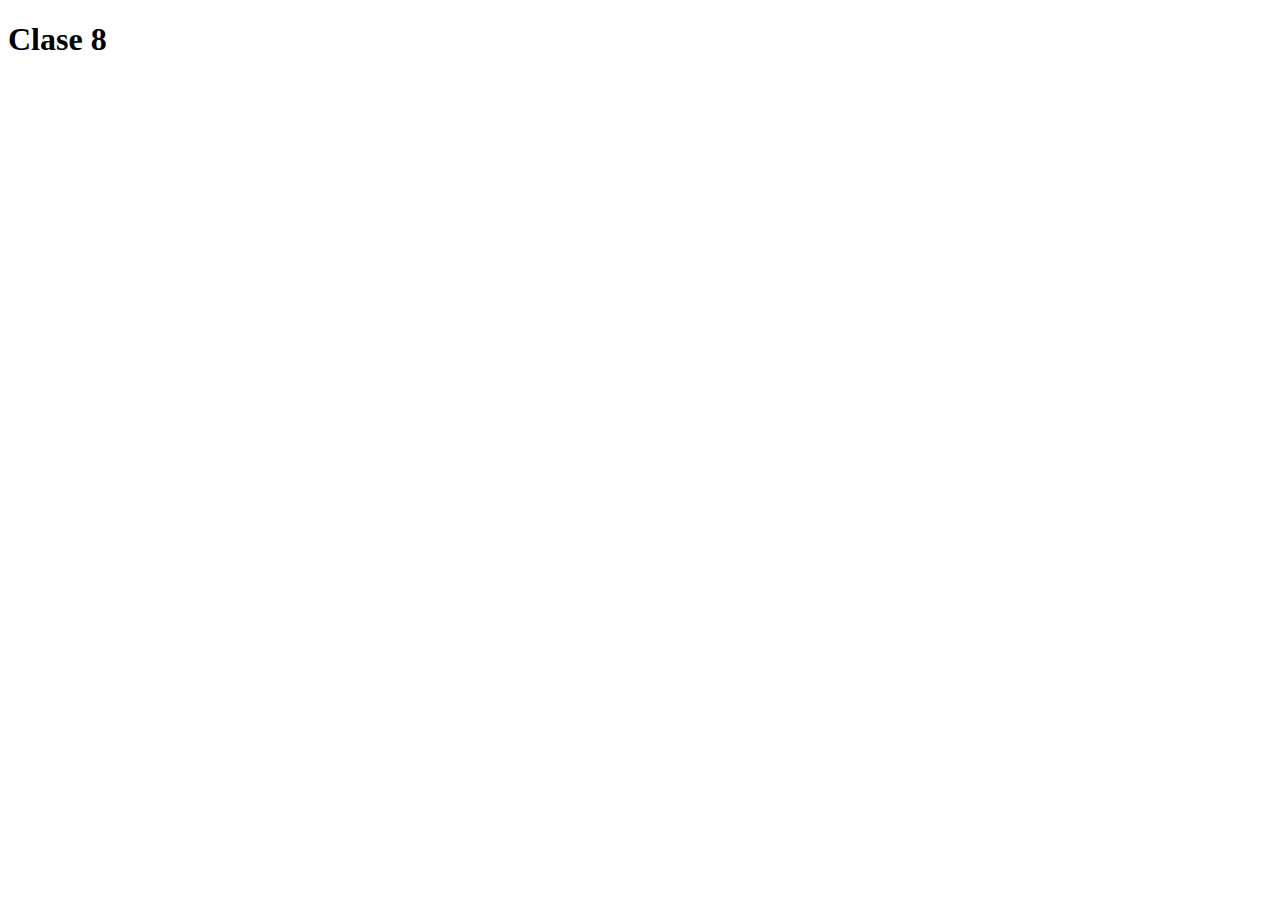
==== index.html @ c56aabad "añadimos bootstrap" ====
<!DOCTYPE html>
<html lang="en">
<head>
    <meta charset="UTF-8">
    <meta http-equiv="X-UA-Compatible" content="IE=edge">
    <meta name="viewport" content="width=device-width, initial-scale=1.0">
    <title>Document</title>
    <link href="https://cdn.jsdelivr.net/npm/bootstrap@5.3.0-alpha1/dist/css/bootstrap.min.css" rel="stylesheet" integrity="sha384-GLhlTQ8iRABdZLl6O3oVMWSktQOp6b7In1Zl3/Jr59b6EGGoI1aFkw7cmDA6j6gD" crossorigin="anonymous">
    <link rel="stylesheet" type="text/css" href="./style.css">
</head>
<body>
    <h1>Clase 8</h1>
    <script src="https://cdn.jsdelivr.net/npm/bootstrap@5.3.0-alpha1/dist/js/bootstrap.bundle.min.js" integrity="sha384-w76AqPfDkMBDXo30jS1Sgez6pr3x5MlQ1ZAGC+nuZB+EYdgRZgiwxhTBTkF7CXvN" crossorigin="anonymous"></script>
    <script src="./script.js"></script>
</body>
</html>
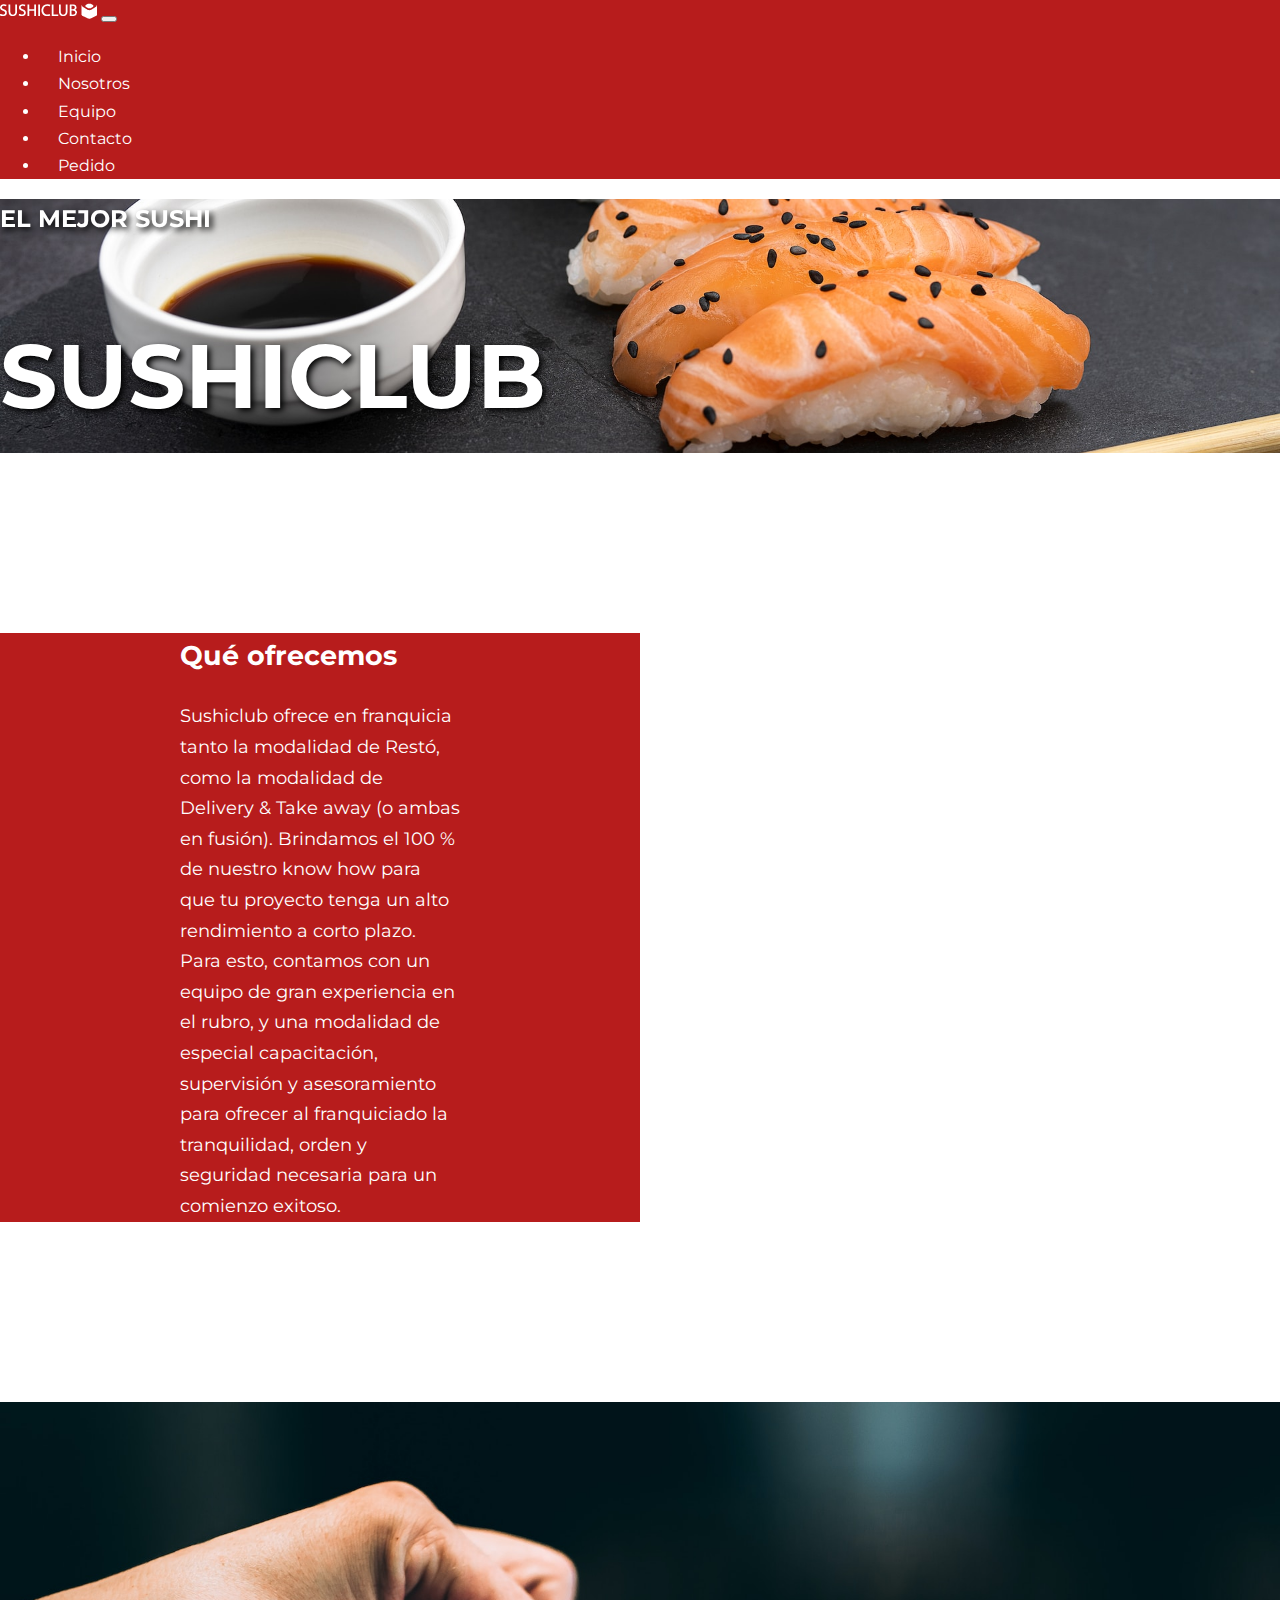
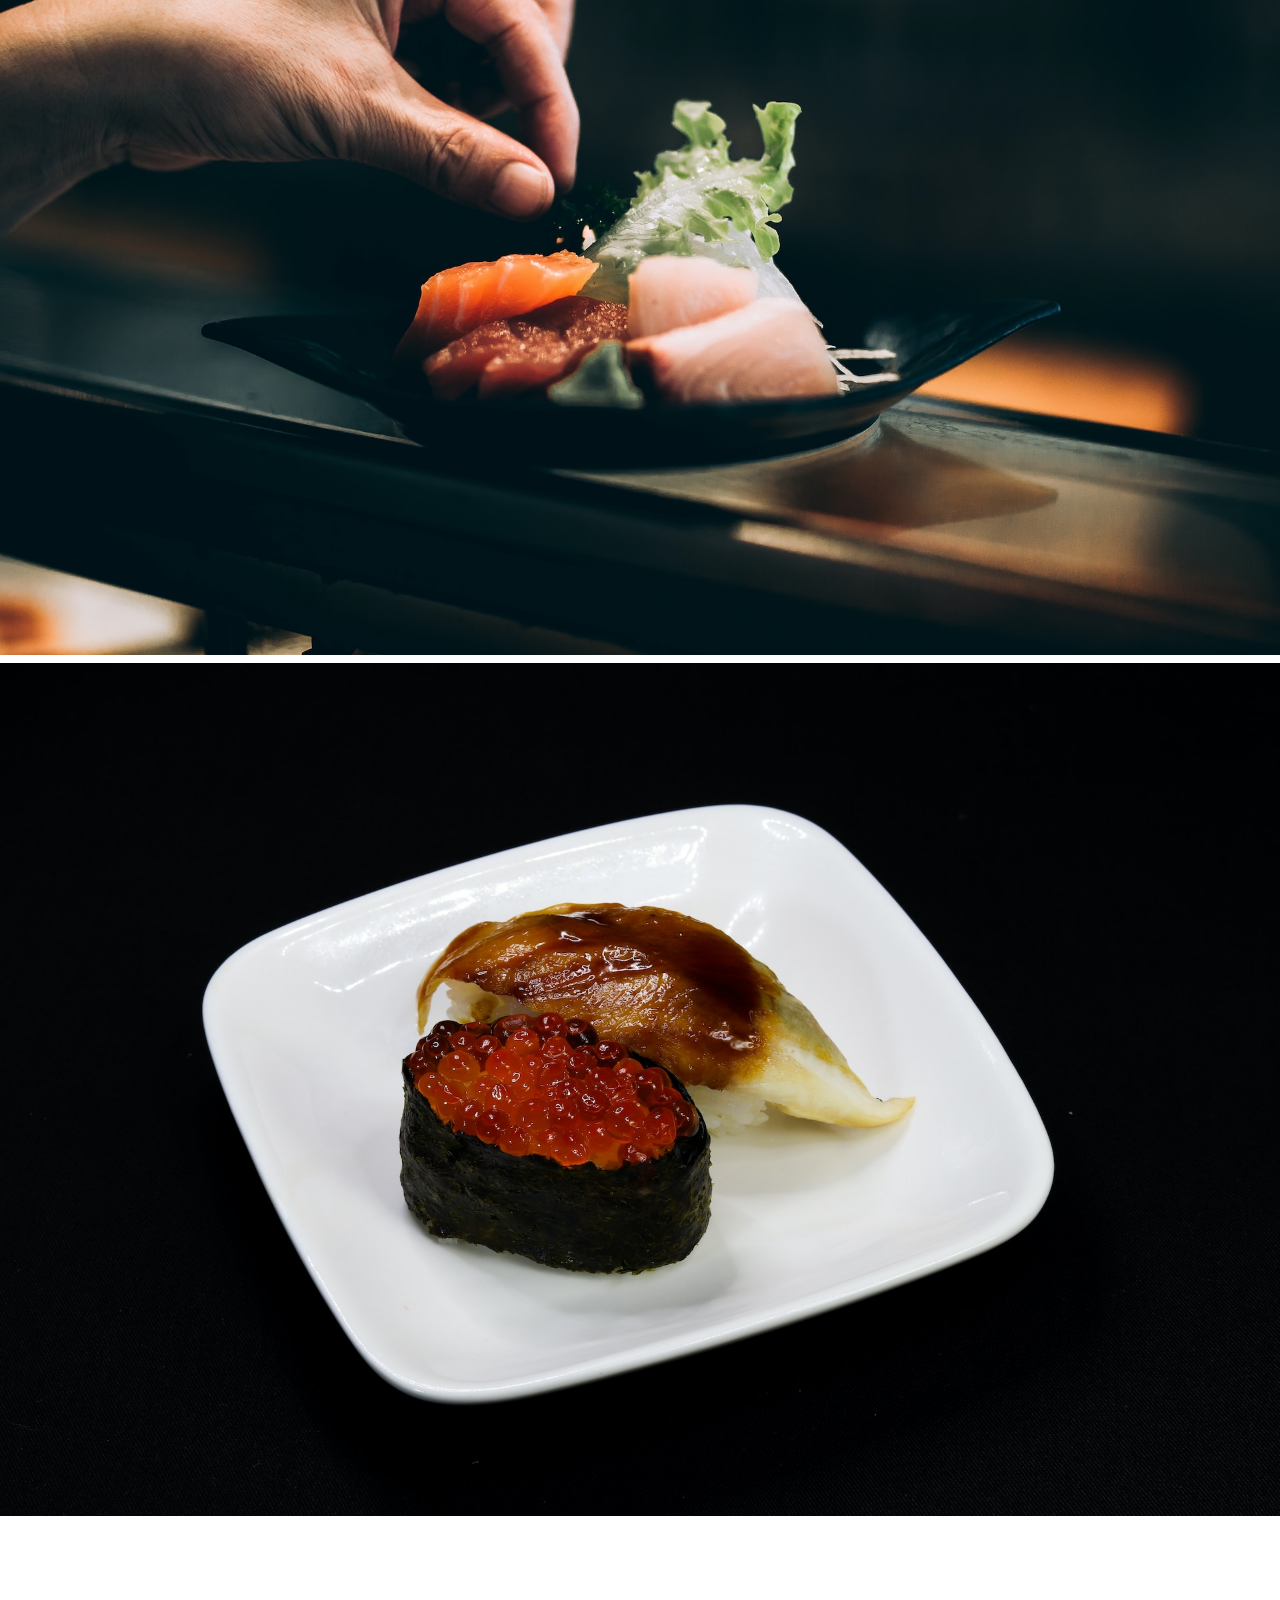
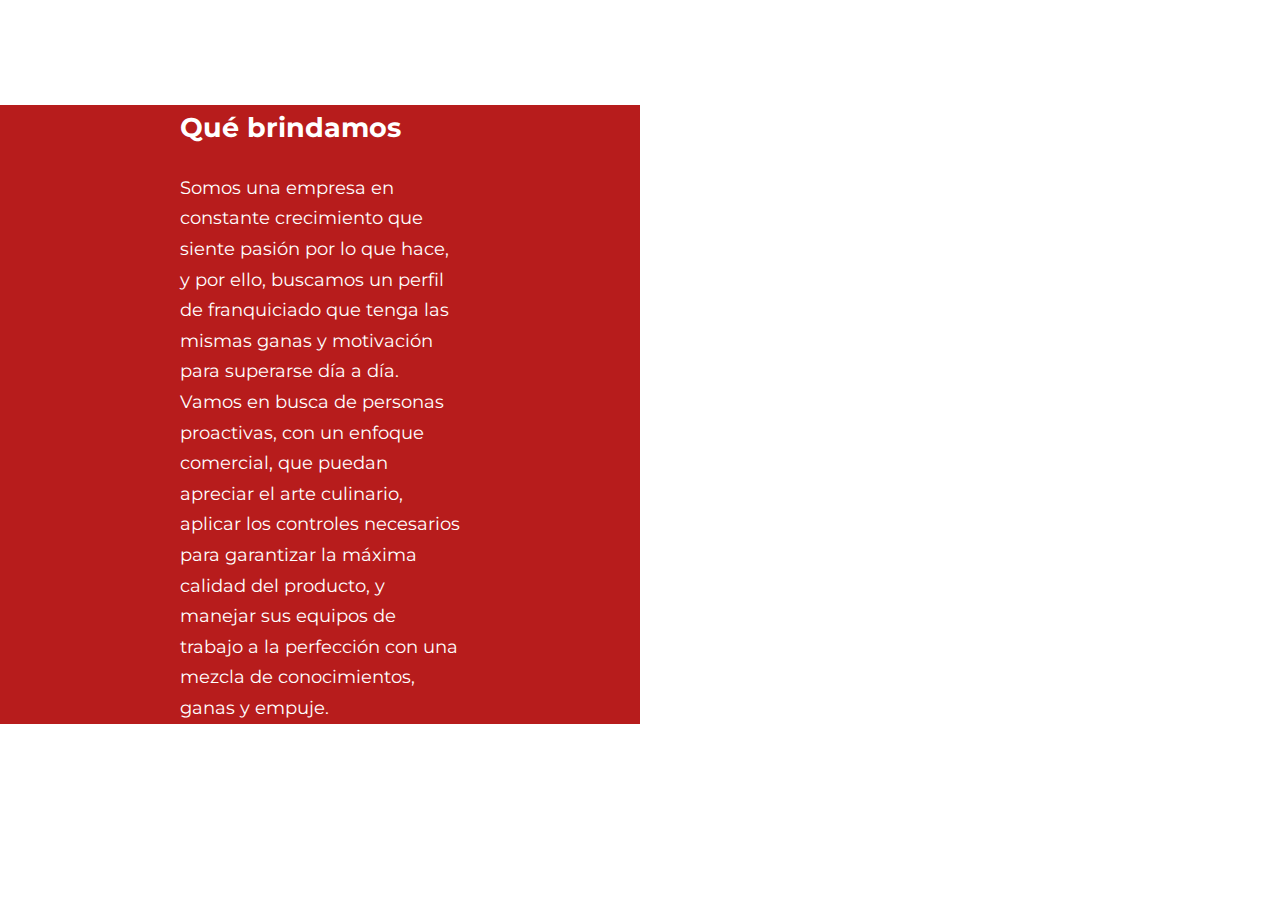
==== commit 8ef123e6: "agregamos imagenes y la primera estructura junto a reglas css" ====
--- a/index.html
+++ b/index.html
@@ -4,12 +4,103 @@
     <meta charset="UTF-8">
     <meta http-equiv="X-UA-Compatible" content="IE=edge">
     <meta name="viewport" content="width=device-width, initial-scale=1.0">
-    <title>Document</title>
+    <title>SushiClub</title>
     <link href="https://cdn.jsdelivr.net/npm/bootstrap@5.3.0-alpha1/dist/css/bootstrap.min.css" rel="stylesheet" integrity="sha384-GLhlTQ8iRABdZLl6O3oVMWSktQOp6b7In1Zl3/Jr59b6EGGoI1aFkw7cmDA6j6gD" crossorigin="anonymous">
     <link rel="stylesheet" type="text/css" href="./style.css">
+    <link rel="stylesheet" href="https://fonts.googleapis.com/css?family=Montserrat">
 </head>
 <body>
-    <h1>Clase 8</h1>
+    <!--NAVBAR-->
+    <nav class="navbar navbar-expand-lg sticky-top">
+        <div class="container">
+            <a class="navbar-brand" href="#">
+                <img src="./assets/images/logo-light.png" alt="logo">
+            </a>
+            <button class="navbar-toggler" type="button" data-bs-toggle="collapse" data-bs-target="#navbarNav"
+                aria-controls="navbarNav" aria-expanded="false" aria-label="Toggle navigation">
+                <span class="navbar-toggler-icon"></span>
+            </button>
+            <div class="collapse navbar-collapse" id="navbarNav">
+                <ul class="navbar-nav ms-auto">
+                    <li class="nav-item">
+                        <a class="nav-link" href="#hero">Inicio</a>
+                    </li>
+                    <li class="nav-item">
+                        <a class="nav-link" href="#about">Nosotros</a>
+                    </li>
+                    <li class="nav-item">
+                    <a class="nav-link" href="#team">Equipo</a>
+                    </li>
+                    <li class="nav-item">
+                        <a class="nav-link" href="#contact">Contacto</a>
+                    </li>
+                    <li class="nav-item">
+                        <a class="nav-link" href="#order">Pedido</a>
+                    </li>
+                    </li>
+                </ul>
+            </div>
+        </div>
+    </nav>
+    <!--HERO-->
+    <section id="hero" class="min-vh-100 d-flex align-items-center text-center"">
+        <div class="container">
+            <div class="row">
+                <div class="col-12 noselect">
+                    <h2>EL MEJOR SUSHI</h1>
+                    <h1>SUSHICLUB</h1>
+                </div>
+            </div>
+        </div>
+    </section>
+    <section id="about">
+        <div class="container-fluid">
+            <div class="row">
+                <div class="col-6 cardset">
+                    <div class="cardtext">
+                        <h2>Qué ofrecemos</h2>
+                        <p>Sushiclub ofrece en franquicia tanto la modalidad de Restó, como la modalidad de Delivery & Take away (o ambas en fusión). 
+                            Brindamos el 100 % de nuestro know how para que tu proyecto tenga un alto rendimiento a corto plazo. 
+                            Para esto, contamos con un equipo de gran experiencia en el rubro, y una modalidad de especial capacitación, 
+                            supervisión y asesoramiento para ofrecer al franquiciado la tranquilidad, 
+                            orden y seguridad necesaria para un comienzo exitoso.</p>
+                    </div>
+                </div>
+                <div class="col-6 imagecard">
+                    <img src="./assets/images/about-1.jpg" alt="restaurant de sushi" class="">
+                </div>
+            </div>
+        </div>
+        <div class="container-fluid">
+            <div class="row">
+                <div class="col-6 imagecard">
+                    <img src="./assets/images/about-2.jpg" alt="restaurant de sushi" class="">
+                </div>
+                <div class="col-6 cardset" >
+                    <div class="cardtext">
+                        <h2>Qué brindamos</h2>
+                        <p>Somos una empresa en constante crecimiento que siente pasión por lo que hace, y por ello, 
+                        buscamos un perfil de franquiciado que tenga las mismas ganas y motivación para superarse día a día. 
+                        Vamos en busca de personas proactivas, con un enfoque comercial, que puedan apreciar el arte culinario, 
+                        aplicar los controles necesarios para garantizar la máxima calidad del producto, 
+                        y manejar sus equipos de trabajo a la perfección con una mezcla de conocimientos, ganas y empuje.</p>
+                    </div>
+                </div>
+            </div>
+        </div>
+    </section>
+    <section id="#team">
+
+    </section>
+    <section id="#contact">
+
+    </section>
+    <section id="#order">
+
+    </section>
+    <footer>
+        
+    </footer>
     <script src="https://cdn.jsdelivr.net/npm/bootstrap@5.3.0-alpha1/dist/js/bootstrap.bundle.min.js" integrity="sha384-w76AqPfDkMBDXo30jS1Sgez6pr3x5MlQ1ZAGC+nuZB+EYdgRZgiwxhTBTkF7CXvN" crossorigin="anonymous"></script>
     <script src="./script.js"></script>
 </body>
--- a/style.css
+++ b/style.css
@@ -0,0 +1,79 @@
+/* Acá vamos a crear el Root, es donde estan las reglas principales del CSS como los colores a utilizar */
+:root{
+    --c-dark: #212529;
+    --c-brand: #b71c1c;
+    --c-brand-light: #f64d40;
+    --font-base: "Montserrat", montserrat;
+    --box-shadow: 0px 15px 25px rgba(0,0,0,0.8);
+    --transition: all 0.5 ease;
+}
+body{
+    font-family: var(--font-base);
+    line-height: 1.7;
+    color: white;
+    margin: 0 auto;
+}
+a{
+    text-decoration: none;
+    color: white;
+    transition: var(---transition);
+}
+a:hover{
+    color: var(--c-brand-light);
+}
+img{
+    max-width: 100%;
+    height:auto;
+}
+.section-padding {
+    padding-top: 140px;
+    padding-bottom: 140px;
+}
+.navbar{
+    background-color: var(--c-brand);
+}
+.navbar-collapse a{
+    color: white;
+    margin-left: 2vh;
+}
+#hero {
+    background-position: center;
+    background-size: cover;
+    background-image: url(./assets/images/hero-1.jpg);
+}
+#hero h1, #hero h2{
+    filter: drop-shadow(3px 3px 3px #000);
+}
+#hero h1{
+    font-size: 10vh;
+}
+.cardset{
+    background-color: var(--c-brand);
+    height: 50%;
+    width: 50%;
+}
+.imagecard{
+    padding: 0px;
+}
+.imagecard img{
+    height: 100%;
+    width: 100%;
+}
+
+.cardtext{
+    margin: 20vh;
+    font-size: 2vh;
+}
+
+
+
+/*Esta es una regla creada para no poder seleccionar el texto en los títulos, por cuestiones estéticas*/
+.noselect {
+    -webkit-touch-callout: none; /* iOS Safari */
+      -webkit-user-select: none; /* Safari */
+       -khtml-user-select: none; /* Konqueror HTML */
+         -moz-user-select: none; /* Old versions of Firefox */
+          -ms-user-select: none; /* Internet Explorer/Edge */
+              user-select: none; /* Non-prefixed version, currently
+                                    supported by Chrome, Edge, Opera and Firefox */
+  }
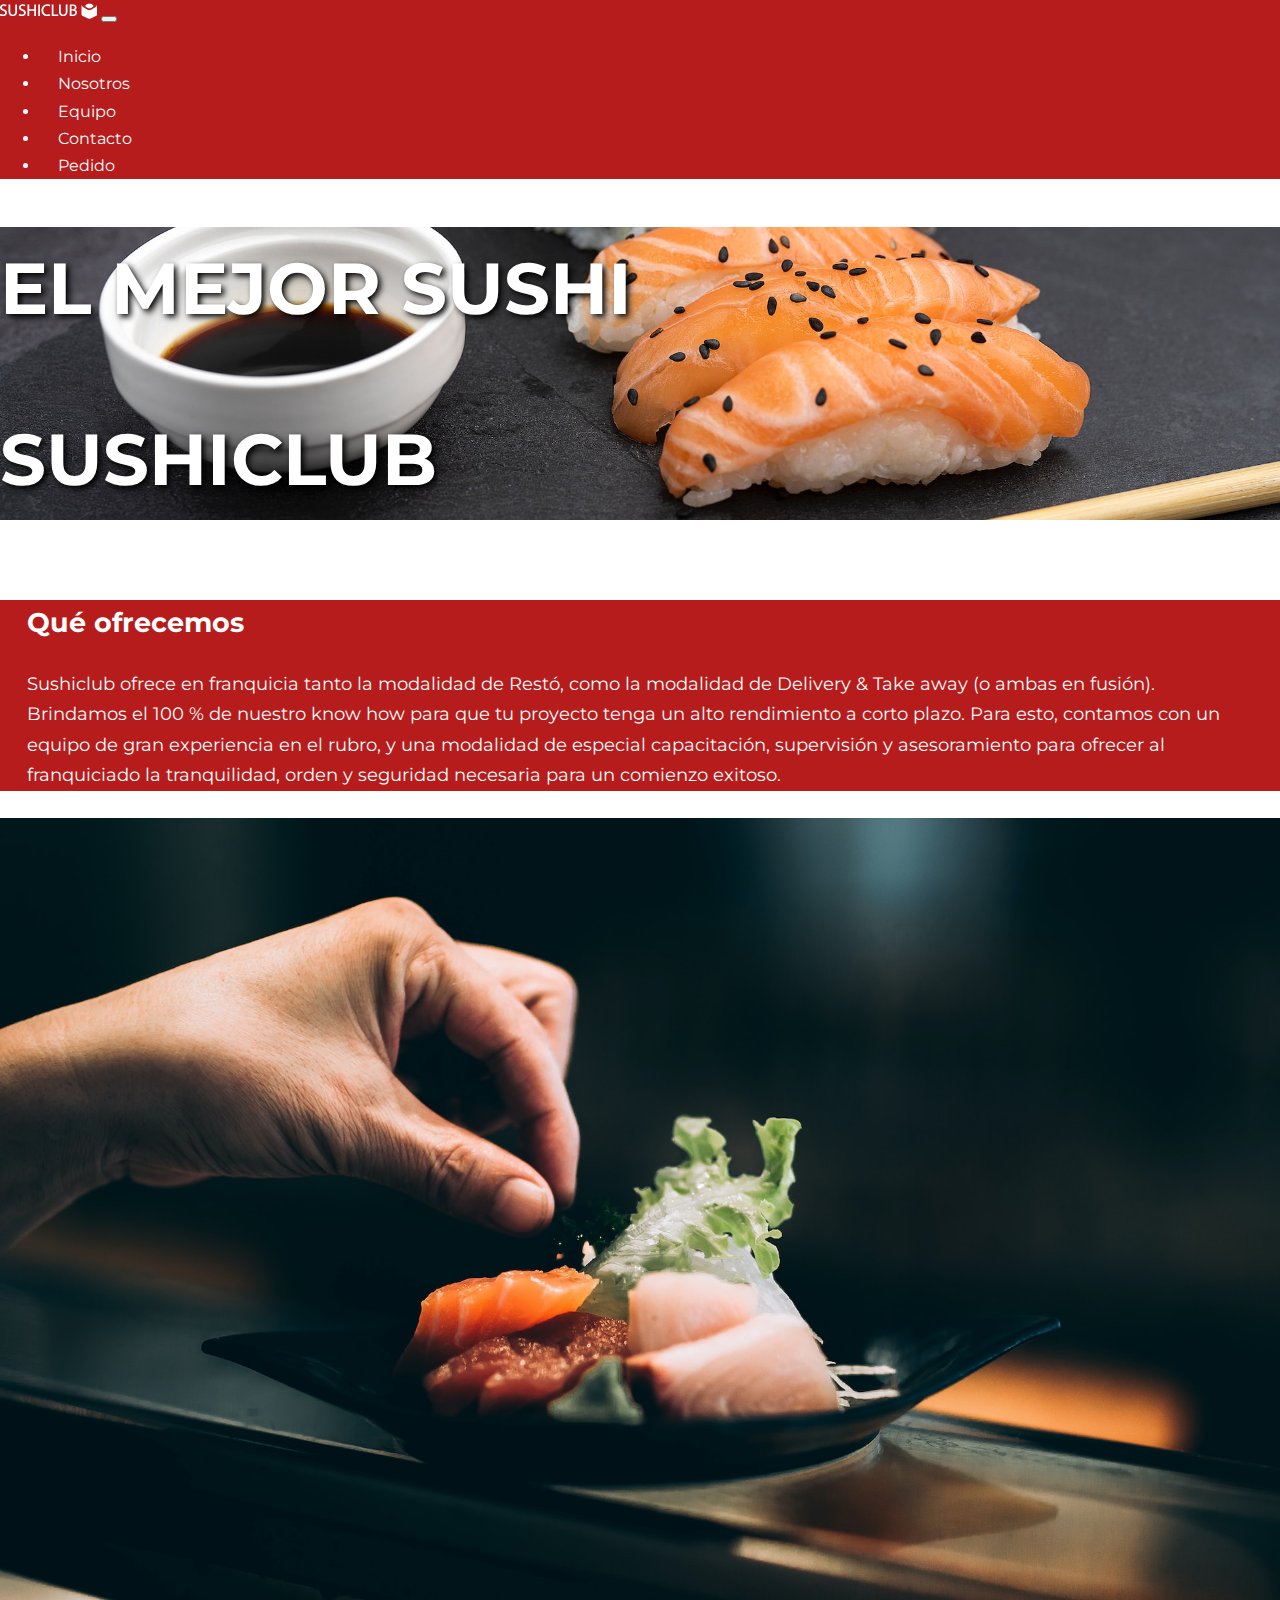
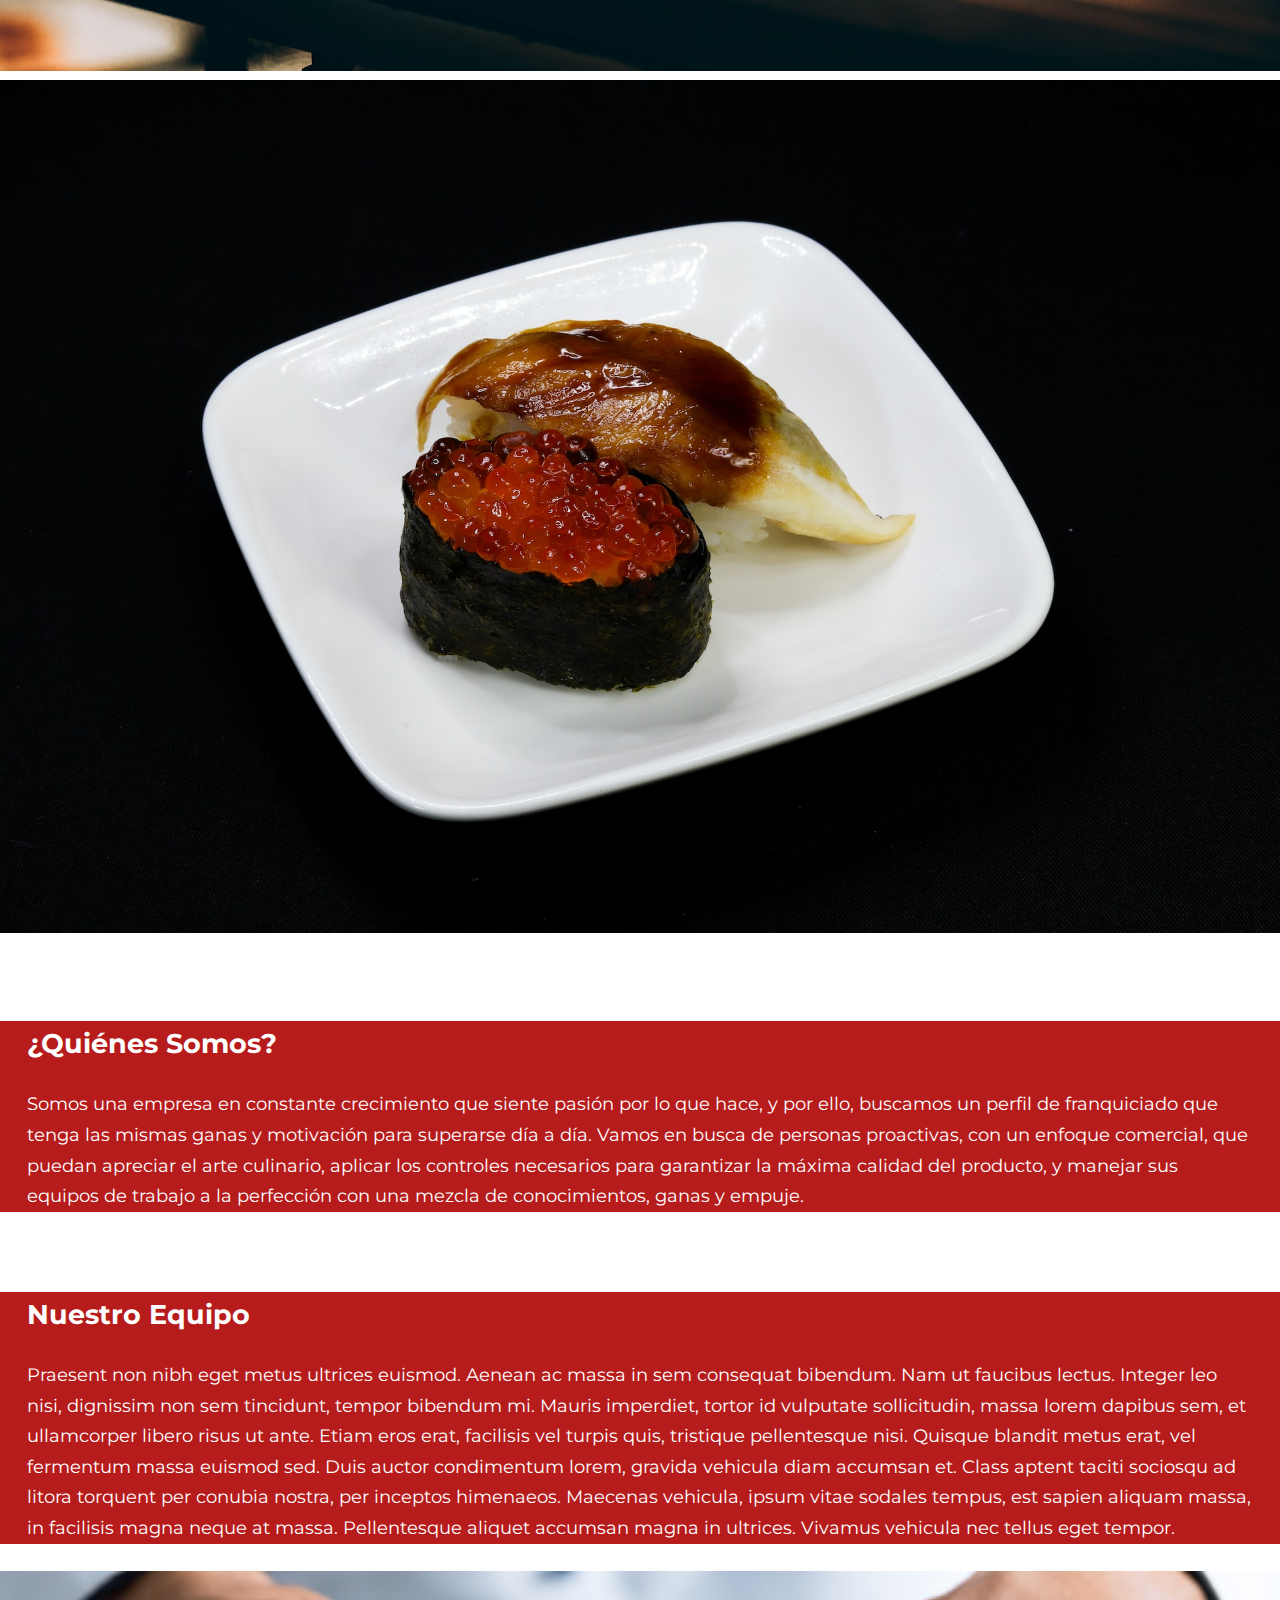
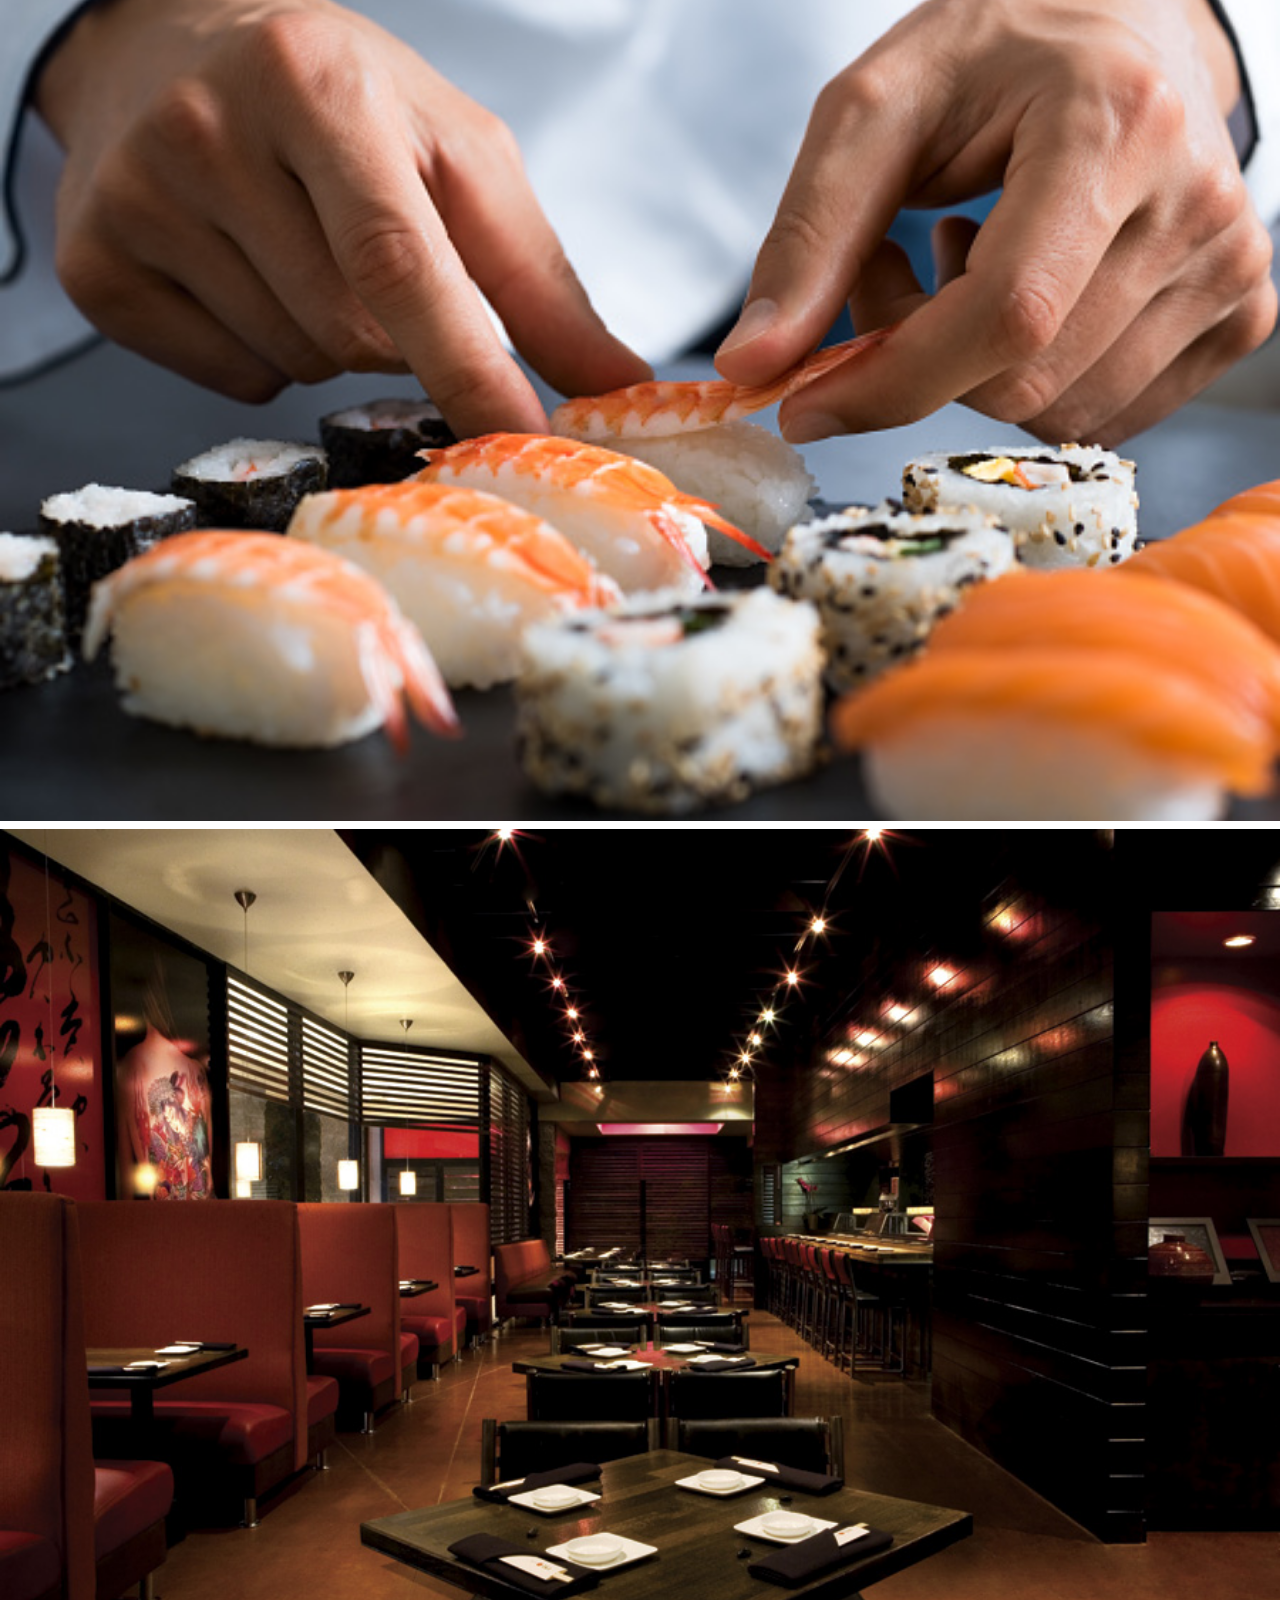
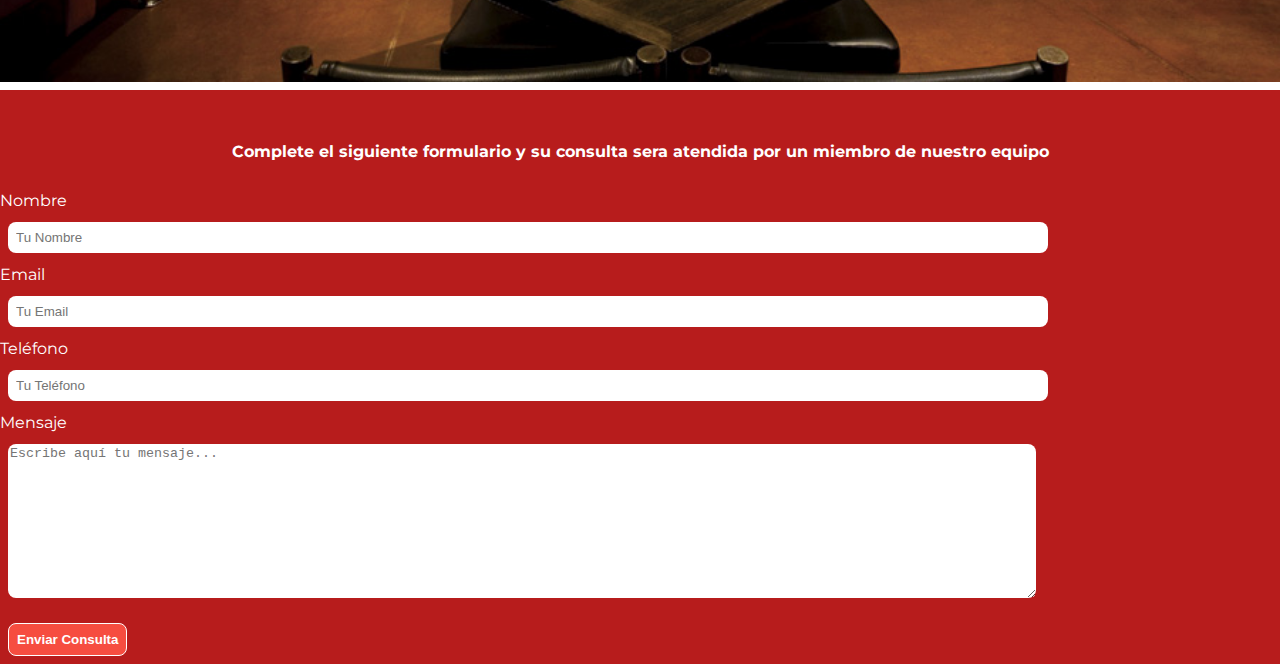
==== commit 423373d8: "Equipo y Contacto" ====
--- a/index.html
+++ b/index.html
@@ -47,7 +47,7 @@
         <div class="container">
             <div class="row">
                 <div class="col-12 noselect">
-                    <h2>EL MEJOR SUSHI</h1>
+                    <h1>EL MEJOR SUSHI</h1>
                     <h1>SUSHICLUB</h1>
                 </div>
             </div>
@@ -56,7 +56,7 @@
     <section id="about">
         <div class="container-fluid">
             <div class="row">
-                <div class="col-6 cardset">
+                <div class="col-12 col-md-6 cardset">
                     <div class="cardtext">
                         <h2>Qué ofrecemos</h2>
                         <p>Sushiclub ofrece en franquicia tanto la modalidad de Restó, como la modalidad de Delivery & Take away (o ambas en fusión). 
@@ -66,19 +66,19 @@
                             orden y seguridad necesaria para un comienzo exitoso.</p>
                     </div>
                 </div>
-                <div class="col-6 imagecard">
+                <div class="col-12 col-md-6 imagecard">
                     <img src="./assets/images/about-1.jpg" alt="restaurant de sushi" class="">
                 </div>
             </div>
         </div>
         <div class="container-fluid">
             <div class="row">
-                <div class="col-6 imagecard">
+                <div class="col-12 col-md-6 imagecard order-1 order-md-0">
                     <img src="./assets/images/about-2.jpg" alt="restaurant de sushi" class="">
                 </div>
-                <div class="col-6 cardset" >
+                <div class="col-12 col-md-6 cardset" >
                     <div class="cardtext">
-                        <h2>Qué brindamos</h2>
+                        <h2>¿Quiénes Somos?</h2>
                         <p>Somos una empresa en constante crecimiento que siente pasión por lo que hace, y por ello, 
                         buscamos un perfil de franquiciado que tenga las mismas ganas y motivación para superarse día a día. 
                         Vamos en busca de personas proactivas, con un enfoque comercial, que puedan apreciar el arte culinario, 
@@ -89,13 +89,84 @@
             </div>
         </div>
     </section>
-    <section id="#team">
+    <section id="team">
+        <div class="container-fluid">
+            <div class="row"> 
+                <div class="col-12 col-md-6 cardset" >
+                    <div class="cardtext">
+                        <h2>Nuestro Equipo</h2>
+                        <p>Praesent non nibh eget metus ultrices euismod. Aenean ac massa in sem consequat bibendum. Nam ut faucibus lectus.
+                        Integer leo nisi, dignissim non sem tincidunt, tempor bibendum mi. Mauris imperdiet, tortor id vulputate sollicitudin,
+                        massa lorem dapibus sem, et ullamcorper libero risus ut ante. Etiam eros erat, facilisis vel turpis quis, tristique
+                        pellentesque nisi. Quisque blandit metus erat, vel fermentum massa euismod sed. Duis auctor condimentum lorem, gravida
+                        vehicula diam accumsan et. Class aptent taciti sociosqu ad litora torquent per conubia nostra, per inceptos himenaeos. 
+                        Maecenas vehicula, ipsum vitae sodales tempus, est sapien aliquam massa, in facilisis magna neque at massa. Pellentesque
+                        aliquet accumsan magna in ultrices. Vivamus vehicula nec tellus eget tempor.</p>
+                    </div>
+                </div>
+                    <div class="col-12 col-md-6 imagecard">
+                        <img src="./assets/images/nosotros1.jpg" alt="restaurant de sushi" class="">
+                    </div>  
+            </div>
+        </div>
+    </section>
+    <section id="contact">
+        <div class="container-fluid">
+            <div class="row">
+                <div class="col-12 col-md-6 imagecard order-1 order-md-0">
+                    <img src="./assets/images/contacto.jpg" alt="restaurant de sushi" class="">
+                </div> 
+                <div class="col-12 col-md-6 form">
+                    <h4 class="form-title">Complete el siguiente formulario y su consulta sera atendida por un miembro de nuestro equipo</h4>
+                    <form action="">
+                        <div class="campo row align-items-center">
+                            <div class="col-12 col-lg-3 text-center">         
+                                <label for="">Nombre</label>   
+                            </div>
+                            <div class="col-12 col-lg-9 ">    
+                                <input type="text" placeholder="Tu Nombre">     
+                            </div>
+                        </div>
+                        <div class="campo row align-items-center">
+                            <div class="col-12 col-lg-3 text-center">         
+                                <label for="">Email</label>   
+                            </div>
+                            <div class="col-12 col-lg-9">    
+                                <input type="email" placeholder="Tu Email">     
+                            </div>
+                        </div>
 
+                        <div class="campo row align-items-center">
+                            <div class="col-12 col-lg-3 text-center">         
+                                <label for="">Teléfono</label>   
+                            </div>
+                            <div class="col-12 col-lg-9">    
+                                <input type="number" placeholder="Tu Teléfono">     
+                            </div>
+                        </div>
+
+                        <div class="campo row align-items-start">
+                            <div class="col-12 col-lg-3 text-center">         
+                                <label for="">Mensaje</label>   
+                            </div>
+                            <div class="col-12 col-lg-9">    
+                                <textarea name="" id="" cols="30" rows="10" placeholder="Escribe aquí tu mensaje..."></textarea>     
+                            </div>
+                        </div>
+                        <div class="row campo justify-content-end">
+                            <div class="col-auto">
+                                <input type="submit" class="button-contact" value="Enviar Consulta">
+                            </div>
+                        </div>
+                        
+                    </form>
+                </div>
+            </div>
+        </div>
     </section>
-    <section id="#contact">
 
-    </section>
-    <section id="#order">
+    
+    <section id="order">
 
     </section>
     <footer>
--- a/style.css
+++ b/style.css
@@ -45,26 +45,93 @@
     filter: drop-shadow(3px 3px 3px #000);
 }
 #hero h1{
-    font-size: 10vh;
+    font-size: 8vh;
 }
-.cardset{
+.cardset,
+.form {
     background-color: var(--c-brand);
-    height: 50%;
-    width: 50%;
+
 }
 .imagecard{
     padding: 0px;
-}
-.imagecard img{
-    height: 100%;
-    width: 100%;
+  
 }
 
-.cardtext{
-    margin: 20vh;
-    font-size: 2vh;
+
+.imagecard img{
+    max-height: 100%;
+    width: 100%;
+    
 }
 
+
+.cardtext{
+    margin: 3vh;
+}
+
+.form {
+    padding-top: 2rem;
+}
+
+.form-title {
+    text-align: center;
+    margin-top: 1rem;
+}
+
+.campo input {
+    width: 100%;
+    border: none;
+    padding: .5rem;
+    border-radius: .5rem;
+    margin: .5rem;
+    
+    
+}
+
+.campo textarea {
+    border-radius: .5rem;
+    border: none;
+    width: 100%;
+    margin: .5rem;
+}
+
+
+
+.campo .button-contact {
+    width: auto;
+    padding: .5rem;
+    background-color: var(--c-brand-light);
+    color: white;
+    border: 1px solid white;
+    font-weight: bold;
+}
+
+.campo .button-contact:hover {
+    background-color: var(--c-brand);
+}
+
+
+
+
+@media (min-width: 769px) {
+    .cardtext {
+        margin-top: 5rem;
+        font-size: 2vh;
+    }
+
+    .campo input {
+        width: 80%;
+    }
+
+    .campo textarea {
+        width: 80%;
+    }
+
+    .campo .button-contact {
+        margin-right: 6rem;
+    }
+
+}
 
 
 /*Esta es una regla creada para no poder seleccionar el texto en los títulos, por cuestiones estéticas*/
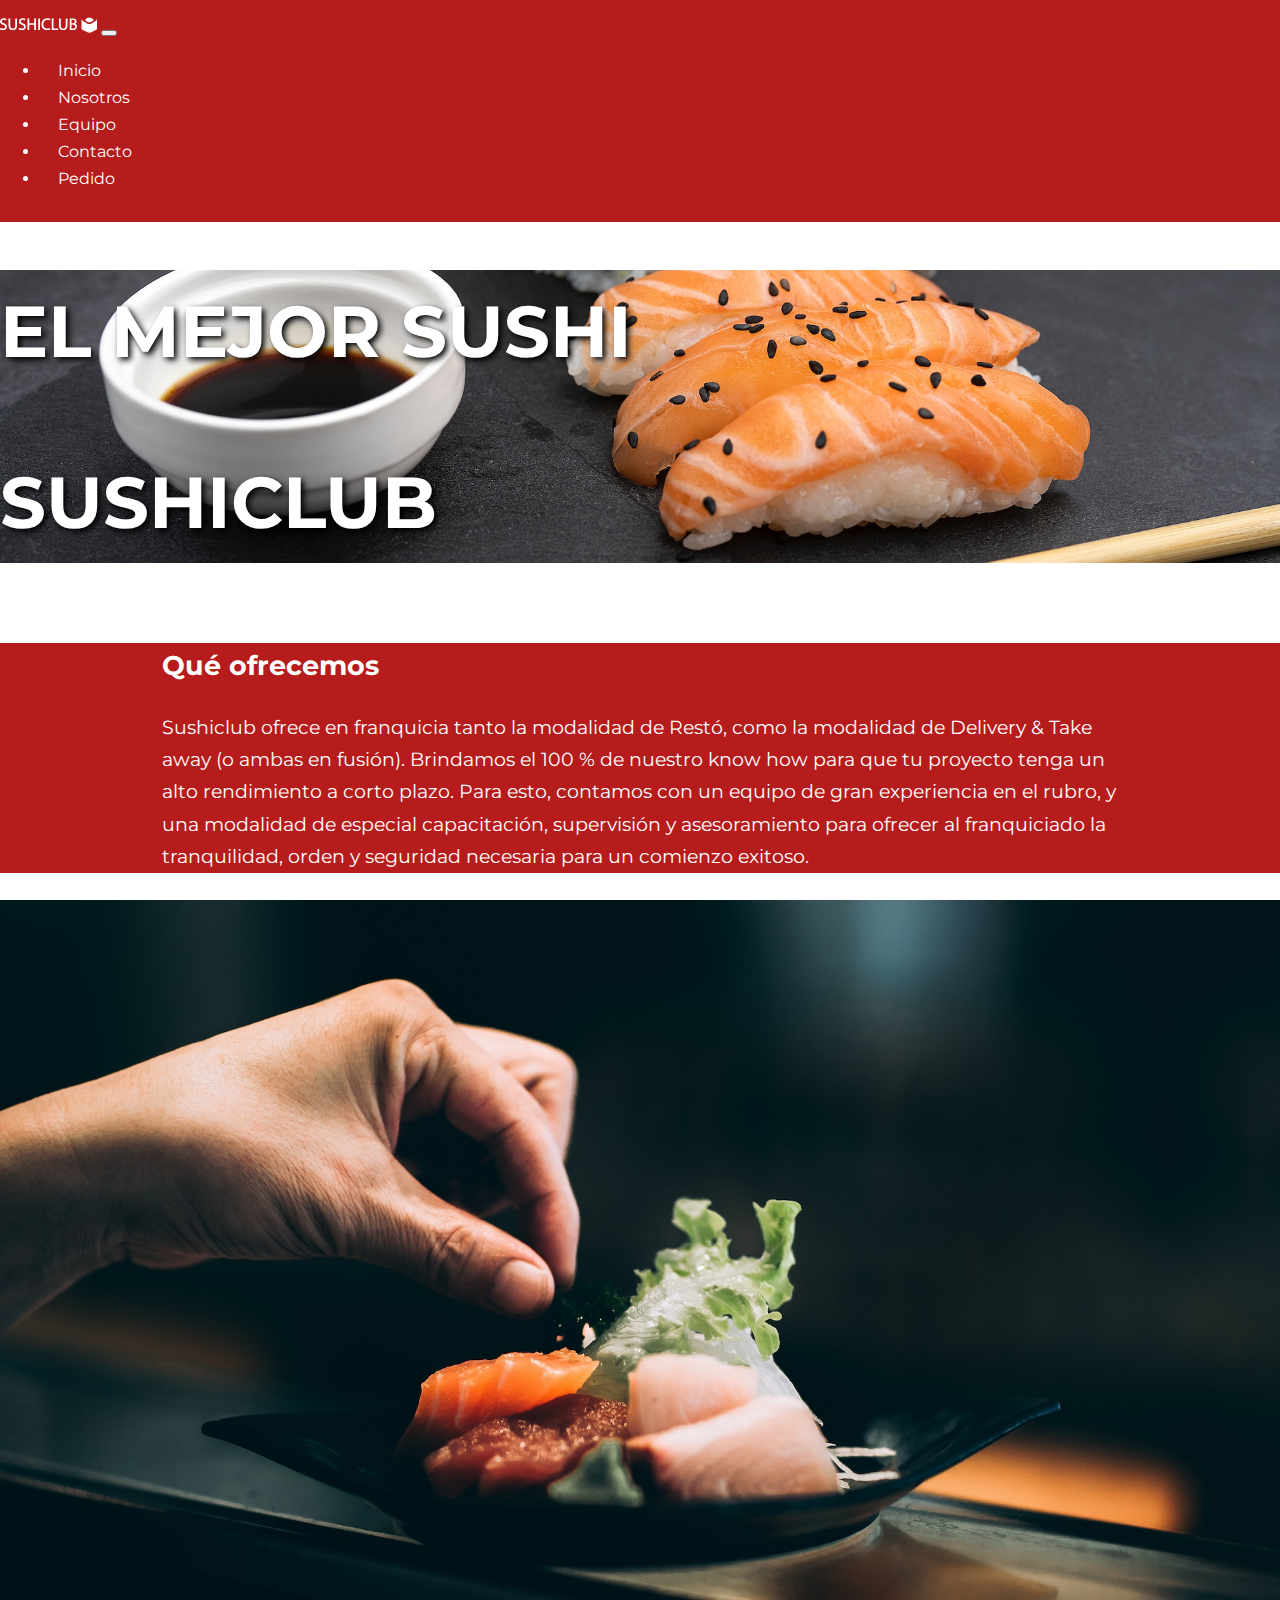
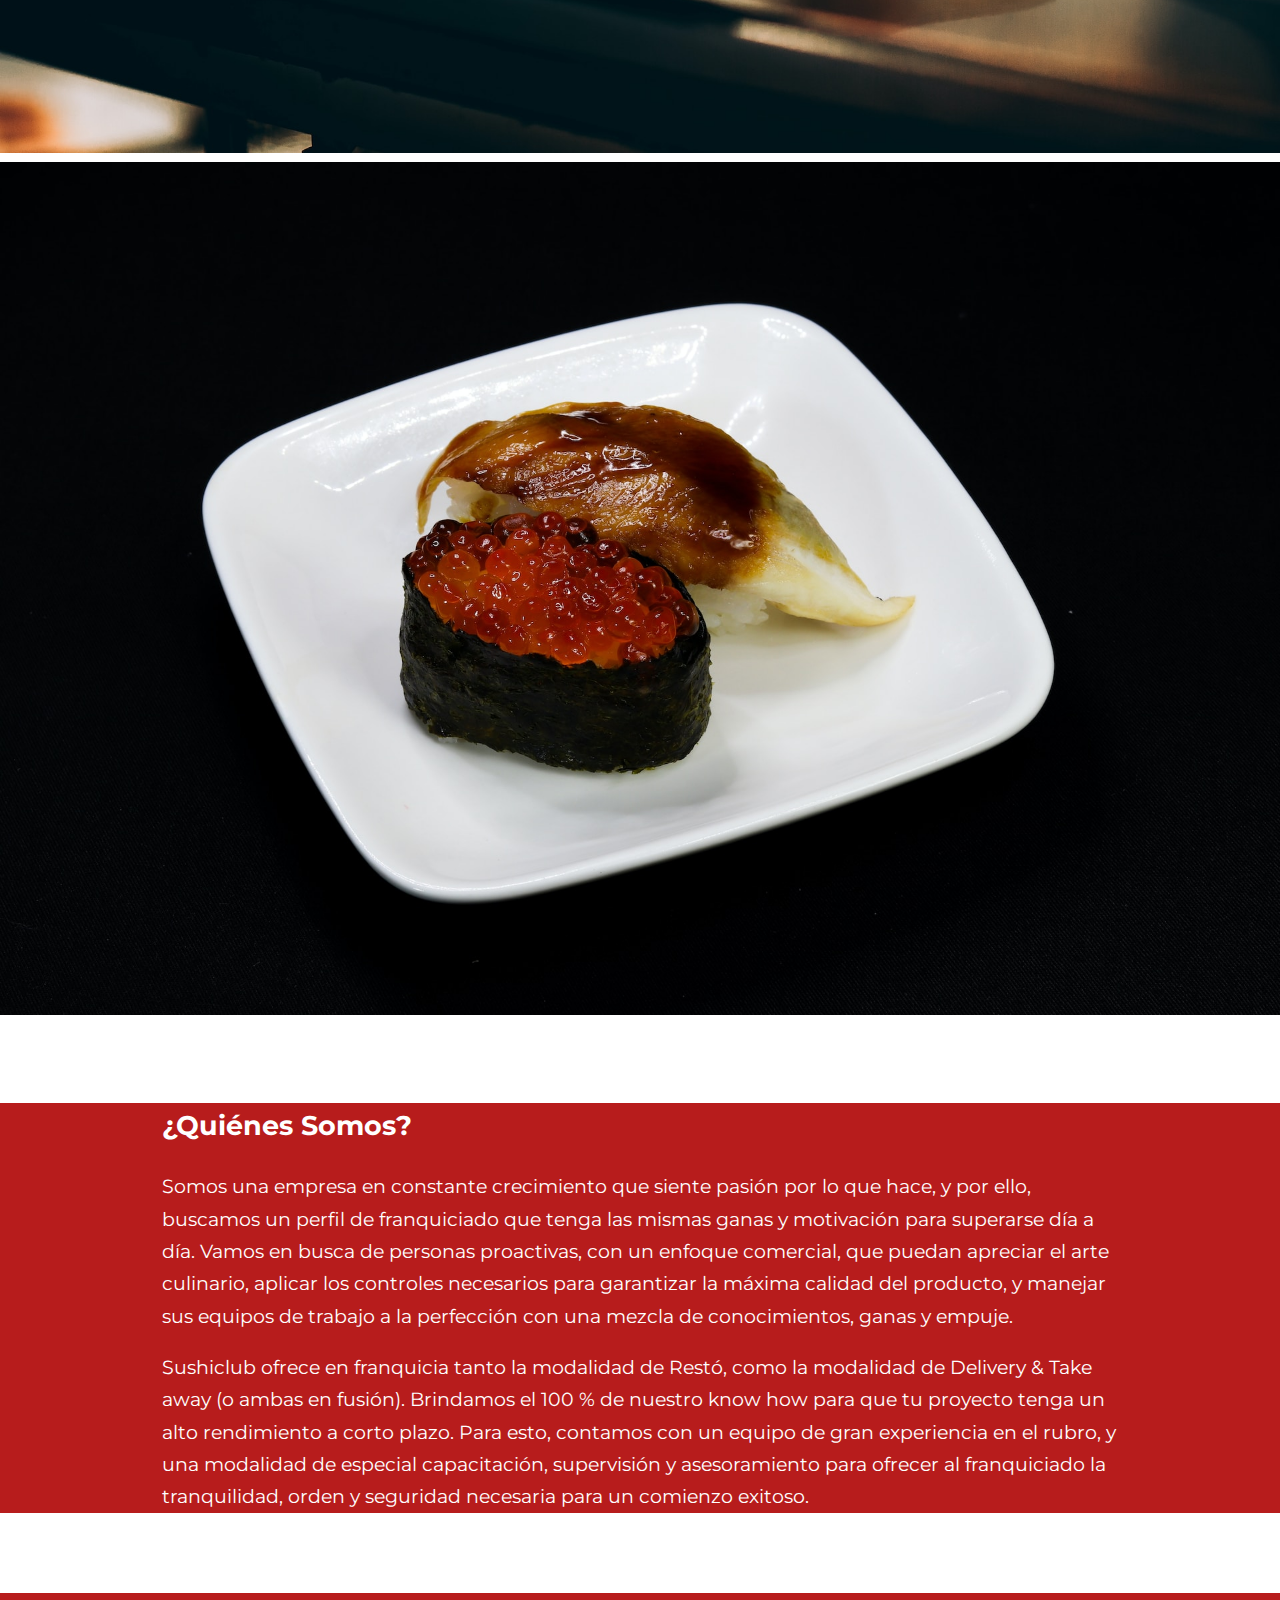
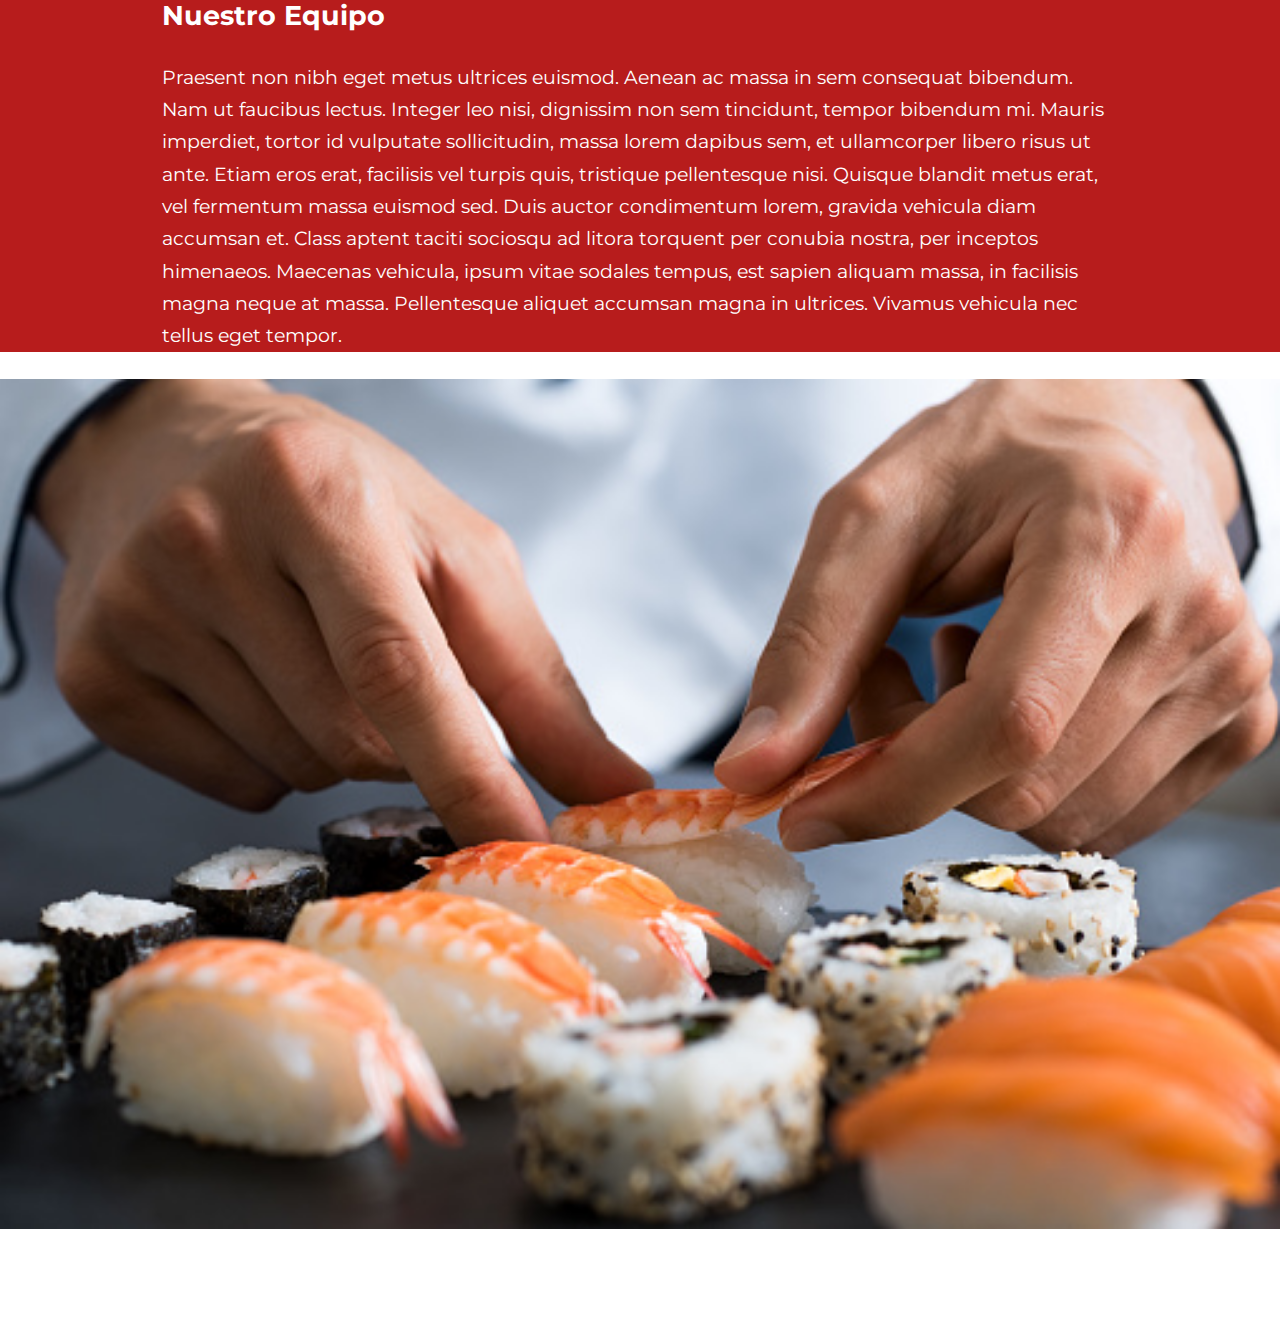
==== commit 9f3ccab1: "testing de footer oculto" ====
--- a/index.html
+++ b/index.html
@@ -32,10 +32,10 @@
                     <a class="nav-link" href="#team">Equipo</a>
                     </li>
                     <li class="nav-item">
-                        <a class="nav-link" href="#contact">Contacto</a>
+                        <a class="nav-link" href="contacto.html">Contacto</a>
                     </li>
                     <li class="nav-item">
-                        <a class="nav-link" href="#order">Pedido</a>
+                        <a class="nav-link" href="reservas.html">Pedido</a>
                     </li>
                     </li>
                 </ul>
@@ -53,124 +53,85 @@
             </div>
         </div>
     </section>
-    <section id="about">
-        <div class="container-fluid">
-            <div class="row">
-                <div class="col-12 col-md-6 cardset">
-                    <div class="cardtext">
-                        <h2>Qué ofrecemos</h2>
-                        <p>Sushiclub ofrece en franquicia tanto la modalidad de Restó, como la modalidad de Delivery & Take away (o ambas en fusión). 
-                            Brindamos el 100 % de nuestro know how para que tu proyecto tenga un alto rendimiento a corto plazo. 
-                            Para esto, contamos con un equipo de gran experiencia en el rubro, y una modalidad de especial capacitación, 
-                            supervisión y asesoramiento para ofrecer al franquiciado la tranquilidad, 
-                            orden y seguridad necesaria para un comienzo exitoso.</p>
+    <!--Cards-->
+    <container id="cards">
+        <section id="about">
+            <div class="container-fluid">
+                <div class="row">
+                    <div class="col-12 col-md-6 cardset">
+                        <div class="cardtext">
+                            <h2>Qué ofrecemos</h2>
+                            <p>Sushiclub ofrece en franquicia tanto la modalidad de Restó, como la modalidad de Delivery & Take away (o ambas en fusión). 
+                                Brindamos el 100 % de nuestro know how para que tu proyecto tenga un alto rendimiento a corto plazo. 
+                                Para esto, contamos con un equipo de gran experiencia en el rubro, y una modalidad de especial capacitación, 
+                                supervisión y asesoramiento para ofrecer al franquiciado la tranquilidad, 
+                                orden y seguridad necesaria para un comienzo exitoso.</p>
+                        </div>
                     </div>
-                </div>
-                <div class="col-12 col-md-6 imagecard">
-                    <img src="./assets/images/about-1.jpg" alt="restaurant de sushi" class="">
-                </div>
-            </div>
-        </div>
-        <div class="container-fluid">
-            <div class="row">
-                <div class="col-12 col-md-6 imagecard order-1 order-md-0">
-                    <img src="./assets/images/about-2.jpg" alt="restaurant de sushi" class="">
-                </div>
-                <div class="col-12 col-md-6 cardset" >
-                    <div class="cardtext">
-                        <h2>¿Quiénes Somos?</h2>
-                        <p>Somos una empresa en constante crecimiento que siente pasión por lo que hace, y por ello, 
-                        buscamos un perfil de franquiciado que tenga las mismas ganas y motivación para superarse día a día. 
-                        Vamos en busca de personas proactivas, con un enfoque comercial, que puedan apreciar el arte culinario, 
-                        aplicar los controles necesarios para garantizar la máxima calidad del producto, 
-                        y manejar sus equipos de trabajo a la perfección con una mezcla de conocimientos, ganas y empuje.</p>
+                    <div class="col-12 col-md-6 imagecard">
+                        <img src="./assets/images/about-1.jpg" alt="restaurant de sushi" class="image">
                     </div>
                 </div>
             </div>
-        </div>
-    </section>
-    <section id="team">
         <div class="container-fluid">
-            <div class="row"> 
-                <div class="col-12 col-md-6 cardset" >
-                    <div class="cardtext">
-                        <h2>Nuestro Equipo</h2>
-                        <p>Praesent non nibh eget metus ultrices euismod. Aenean ac massa in sem consequat bibendum. Nam ut faucibus lectus.
-                        Integer leo nisi, dignissim non sem tincidunt, tempor bibendum mi. Mauris imperdiet, tortor id vulputate sollicitudin,
-                        massa lorem dapibus sem, et ullamcorper libero risus ut ante. Etiam eros erat, facilisis vel turpis quis, tristique
-                        pellentesque nisi. Quisque blandit metus erat, vel fermentum massa euismod sed. Duis auctor condimentum lorem, gravida
-                        vehicula diam accumsan et. Class aptent taciti sociosqu ad litora torquent per conubia nostra, per inceptos himenaeos. 
-                        Maecenas vehicula, ipsum vitae sodales tempus, est sapien aliquam massa, in facilisis magna neque at massa. Pellentesque
-                        aliquet accumsan magna in ultrices. Vivamus vehicula nec tellus eget tempor.</p>
+                <div class="row">
+                    <div class="col-12 col-md-6 imagecard order-1 order-md-0">
+                        <img src="./assets/images/about-2.jpg" alt="restaurant de sushi" class="image">
+                    </div>
+                    <div class="col-12 col-md-6 cardset" >
+                        <div class="cardtext">
+                            <h2>¿Quiénes Somos?</h2>
+                            <p>Somos una empresa en constante crecimiento que siente pasión por lo que hace, y por ello, 
+                            buscamos un perfil de franquiciado que tenga las mismas ganas y motivación para superarse día a día. 
+                            Vamos en busca de personas proactivas, con un enfoque comercial, que puedan apreciar el arte culinario, 
+                            aplicar los controles necesarios para garantizar la máxima calidad del producto, 
+                            y manejar sus equipos de trabajo a la perfección con una mezcla de conocimientos, ganas y empuje.</p>
+                            <p>Sushiclub ofrece en franquicia tanto la modalidad de Restó, como la modalidad de Delivery & Take away (o ambas en fusión). 
+                                Brindamos el 100 % de nuestro know how para que tu proyecto tenga un alto rendimiento a corto plazo. 
+                                Para esto, contamos con un equipo de gran experiencia en el rubro, y una modalidad de especial capacitación, 
+                                supervisión y asesoramiento para ofrecer al franquiciado la tranquilidad, 
+                                orden y seguridad necesaria para un comienzo exitoso.</p>
+                        </div>
                     </div>
                 </div>
-                    <div class="col-12 col-md-6 imagecard">
-                        <img src="./assets/images/nosotros1.jpg" alt="restaurant de sushi" class="">
-                    </div>  
             </div>
-        </div>
-    </section>
-    <section id="contact">
-        <div class="container-fluid">
-            <div class="row">
-                <div class="col-12 col-md-6 imagecard order-1 order-md-0">
-                    <img src="./assets/images/contacto.jpg" alt="restaurant de sushi" class="">
-                </div> 
-                <div class="col-12 col-md-6 form">
-                    <h4 class="form-title">Complete el siguiente formulario y su consulta sera atendida por un miembro de nuestro equipo</h4>
-                    <form action="">
-                        <div class="campo row align-items-center">
-                            <div class="col-12 col-lg-3 text-center">         
-                                <label for="">Nombre</label>   
-                            </div>
-                            <div class="col-12 col-lg-9 ">    
-                                <input type="text" placeholder="Tu Nombre">     
-                            </div>
+        </section>
+        <section id="team">
+            <div class="container-fluid">
+                <div class="row"> 
+                    <div class="col-12 col-md-6 cardset" >
+                        <div class="cardtext">
+                            <h2>Nuestro Equipo</h2>
+                            <p>Praesent non nibh eget metus ultrices euismod. Aenean ac massa in sem consequat bibendum. Nam ut faucibus lectus.
+                            Integer leo nisi, dignissim non sem tincidunt, tempor bibendum mi. Mauris imperdiet, tortor id vulputate sollicitudin,
+                            massa lorem dapibus sem, et ullamcorper libero risus ut ante. Etiam eros erat, facilisis vel turpis quis, tristique
+                            pellentesque nisi. Quisque blandit metus erat, vel fermentum massa euismod sed. Duis auctor condimentum lorem, gravida
+                            vehicula diam accumsan et. Class aptent taciti sociosqu ad litora torquent per conubia nostra, per inceptos himenaeos. 
+                            Maecenas vehicula, ipsum vitae sodales tempus, est sapien aliquam massa, in facilisis magna neque at massa. Pellentesque
+                            aliquet accumsan magna in ultrices. Vivamus vehicula nec tellus eget tempor.</p>
                         </div>
-                        <div class="campo row align-items-center">
-                            <div class="col-12 col-lg-3 text-center">         
-                                <label for="">Email</label>   
-                            </div>
-                            <div class="col-12 col-lg-9">    
-                                <input type="email" placeholder="Tu Email">     
-                            </div>
-                        </div>
-
-                        <div class="campo row align-items-center">
-                            <div class="col-12 col-lg-3 text-center">         
-                                <label for="">Teléfono</label>   
-                            </div>
-                            <div class="col-12 col-lg-9">    
-                                <input type="number" placeholder="Tu Teléfono">     
-                            </div>
-                        </div>
-
-                        <div class="campo row align-items-start">
-                            <div class="col-12 col-lg-3 text-center">         
-                                <label for="">Mensaje</label>   
-                            </div>
-                            <div class="col-12 col-lg-9">    
-                                <textarea name="" id="" cols="30" rows="10" placeholder="Escribe aquí tu mensaje..."></textarea>     
-                            </div>
-                        </div>
-                        <div class="row campo justify-content-end">
-                            <div class="col-auto">
-                                <input type="submit" class="button-contact" value="Enviar Consulta">
-                            </div>
-                        </div>
-                        
-                    </form>
+                    </div>
+                        <div class="col-12 col-md-6 imagecard">
+                            <img src="./assets/images/nosotros1.jpg" alt="restaurant de sushi" class="image">
+                        </div>  
                 </div>
             </div>
-        </div>
-    </section>
-
-    
-    <section id="order">
-
-    </section>
+        </section>
+        <!--Segundo Header Oculto-->
+        <nav class="navbar sticky-bottom bg-body-tertiary hidden-footer" id="hidden">
+            <div class="container-fluid">
+                <a class="navbar-brand ms-auto" href="#">
+                    Tel. +54 11 9456-1953
+                    <img src="./assets/images/icons8-whatsapp.svg" alt="Logo" class="d-inline-block align-text-middle">
+                    </a>  
+            </div>
+        </nav>
+        <!--Final de Header Oculto-->
+    </container>
     <footer>
-        
+        <a>
+            <p>404 el footer todavia no se hizo.</p>
+        </a>
     </footer>
     <script src="https://cdn.jsdelivr.net/npm/bootstrap@5.3.0-alpha1/dist/js/bootstrap.bundle.min.js" integrity="sha384-w76AqPfDkMBDXo30jS1Sgez6pr3x5MlQ1ZAGC+nuZB+EYdgRZgiwxhTBTkF7CXvN" crossorigin="anonymous"></script>
     <script src="./script.js"></script>
--- a/style.css
+++ b/style.css
@@ -3,6 +3,7 @@
     --c-dark: #212529;
     --c-brand: #b71c1c;
     --c-brand-light: #f64d40;
+    --c-green: #8bc34a;
     --font-base: "Montserrat", montserrat;
     --box-shadow: 0px 15px 25px rgba(0,0,0,0.8);
     --transition: all 0.5 ease;
@@ -25,21 +26,31 @@
     max-width: 100%;
     height:auto;
 }
-.section-padding {
-    padding-top: 140px;
-    padding-bottom: 140px;
-}
+
 .navbar{
     background-color: var(--c-brand);
+    padding: 1.5vh 0vh 1.5vh 0vh;
 }
 .navbar-collapse a{
     color: white;
     margin-left: 2vh;
+}
+.hidden-footer{
+    width: 100%;
+    padding: 1.5vh 16vh 1.5vh 16vh;
+}
+#hidden{
+    display: none;
+}
+.hidden-footer img{
+    width: 5vh;
+    padding-bottom:1vh;
 }
 #hero {
     background-position: center;
     background-size: cover;
     background-image: url(./assets/images/hero-1.jpg);
+
 }
 #hero h1, #hero h2{
     filter: drop-shadow(3px 3px 3px #000);
@@ -47,70 +58,148 @@
 #hero h1{
     font-size: 8vh;
 }
-.cardset,
-.form {
-    background-color: var(--c-brand);
-
+
+.cardset {
+    background-color: var(--c-brand);
+    padding: 0vh 15vh 0vh 15vh;
 }
 .imagecard{
     padding: 0px;
-  
-}
-
-
-.imagecard img{
-    max-height: 100%;
-    width: 100%;
-    
-}
-
+}
+
+.image {
+    width: 100%;
+    height: 100%;
+}
 
 .cardtext{
     margin: 3vh;
 }
 
+p{
+    font-size:calc(1px + 2vh);
+}
+
+/* CONTACTO */
+
+.contact {
+    background-position: center;
+    background-size: cover;
+    background-image: linear-gradient(rgba(0, 0, 0, 0.8), rgba(0, 0, 0, 0.5)), url(./assets/images/contacto.jpg);
+    overflow: auto;
+    position: relative;    
+}
+
+.formulario {
+    max-width: max-content;
+    margin: auto;
+}
+
+.form-title {
+    color: white;
+    margin: 3rem 0;
+}
+
+.form-contact {
+    position: absolute;
+    top: 5rem;
+}
+
+.form-row {
+    margin: 1rem 0;
+}
+
+.textarea {
+    width: 100%;
+    height: 8rem;
+    border-radius: .5rem;
+}
+
+.mensaje {
+    margin-top: .5rem;
+    padding: 0;
+}
+
+.form-button {
+    justify-content: end;
+}
+
+input {
+    border-radius: .5rem;
+}
+
+.button {
+    border: 1px solid var(--c-dark);
+    background-color: var(--c-brand);
+    color: white;
+    font-weight: bold;
+    padding: .8rem;
+}
+
+.button:hover {
+    background-color: var(--c-brand-light);
+}
+
+/* RESERVAS */
+
+.booking {
+    background-position: center;
+    background-size: cover;
+    background-image: url(./assets/images/contacto.jpg);
+    overflow: auto;
+    position: relative;
+}
+
+.form-booking {
+    background-color: var(--c-dark);
+    width: fit-content;
+    border-radius: .5rem;
+}
+
+.form-booking h2 {
+    font-size: 2.5rem;
+    font-weight: bold;
+}
+
 .form {
-    padding-top: 2rem;
-}
-
-.form-title {
+    margin: 1rem .5rem;
+}
+
+.name input {
+    width: 100%;
+}
+
+.button-booking input {
+    background-color: var(--c-brand);
+    color: white;
+    border: 1px solid var(--c-dark);
+    padding: .5rem;
+    margin-top: .5rem;
+}
+
+.button-booking input:hover {
+    background-color: var(--c-brand-light);
+}
+
+.error {
+    background-color: var(--c-brand);
+    color: white;
     text-align: center;
-    margin-top: 1rem;
-}
-
-.campo input {
-    width: 100%;
-    border: none;
-    padding: .5rem;
-    border-radius: .5rem;
-    margin: .5rem;
-    
-    
-}
-
-.campo textarea {
-    border-radius: .5rem;
-    border: none;
-    width: 100%;
-    margin: .5rem;
-}
-
-
-
-.campo .button-contact {
-    width: auto;
-    padding: .5rem;
-    background-color: var(--c-brand-light);
-    color: white;
-    border: 1px solid white;
-    font-weight: bold;
-}
-
-.campo .button-contact:hover {
-    background-color: var(--c-brand);
-}
-
-
+    padding: 1rem;
+    font-weight: bold;
+    text-transform: uppercase;
+    margin: 1rem;
+}
+
+.confirmacion {
+    background-color: var(--c-green);
+    color: white;
+    text-align: center;
+    padding: 1rem;
+    font-weight: bold;
+    text-transform: uppercase;
+    margin: 1rem;
+}
 
 
 @media (min-width: 769px) {
@@ -119,19 +208,24 @@
         font-size: 2vh;
     }
 
-    .campo input {
-        width: 80%;
+
+}
+
+@media (max-width: 768px) {
+    .formulario {
+        width: auto;
+        text-align: center;
     }
-
-    .campo textarea {
-        width: 80%;
-    }
-
-    .campo .button-contact {
-        margin-right: 6rem;
-    }
-
-}
+}
+
+
+/*Footer*/
+footer{
+    color:red;
+    text-align:center;
+    padding:2vh;
+}
+
 
 
 /*Esta es una regla creada para no poder seleccionar el texto en los títulos, por cuestiones estéticas*/
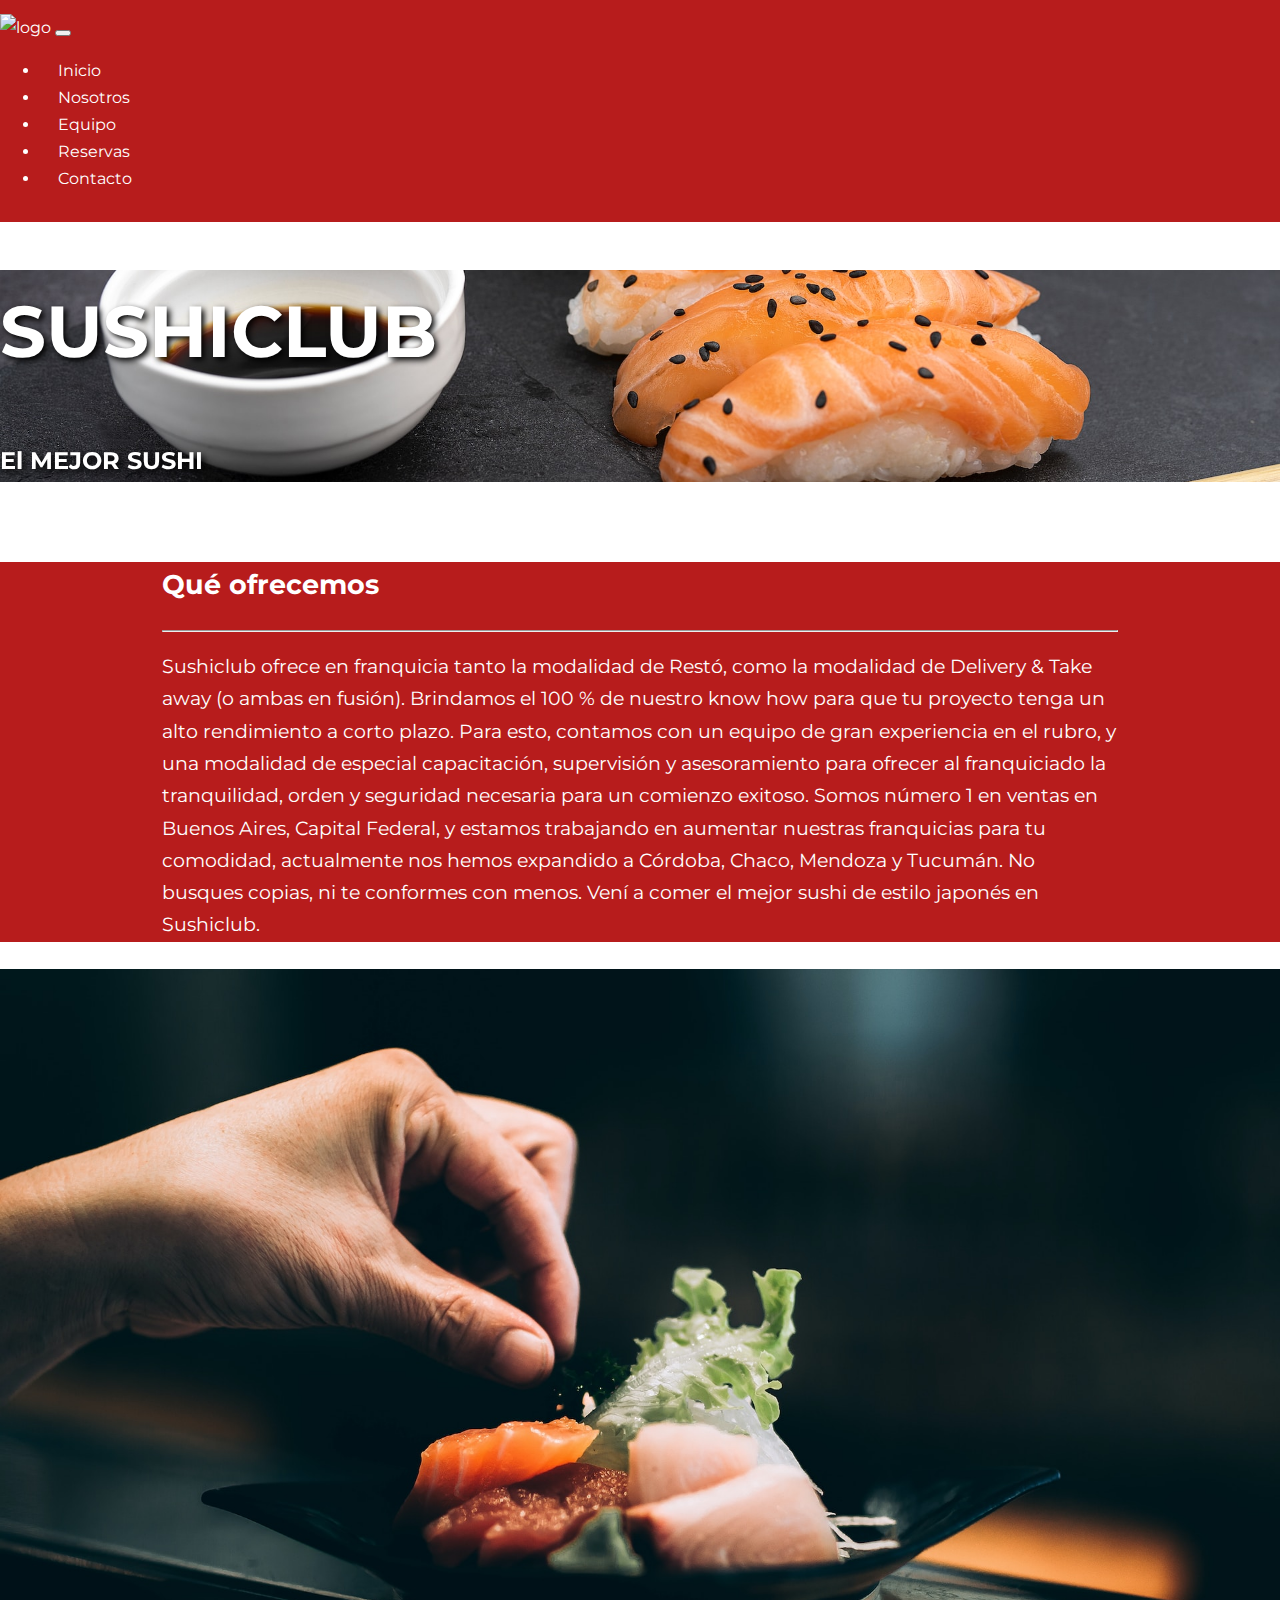
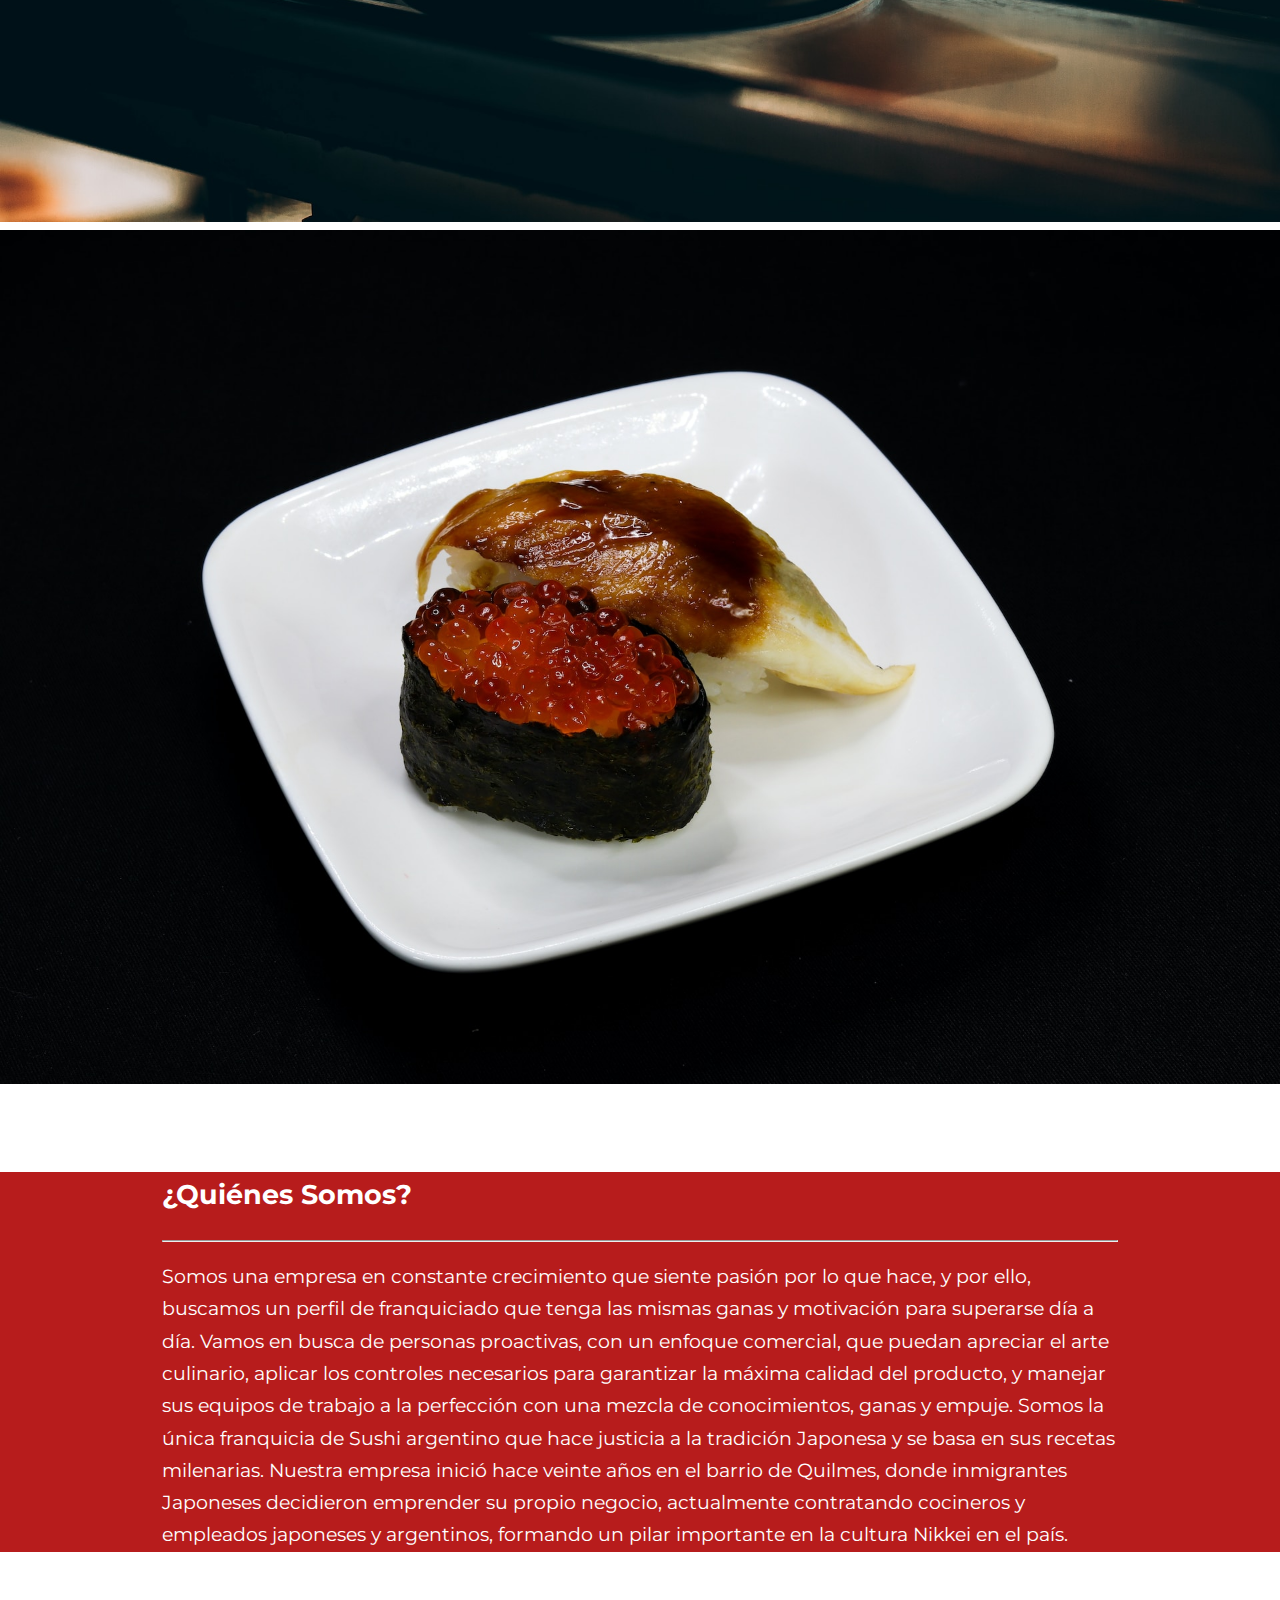
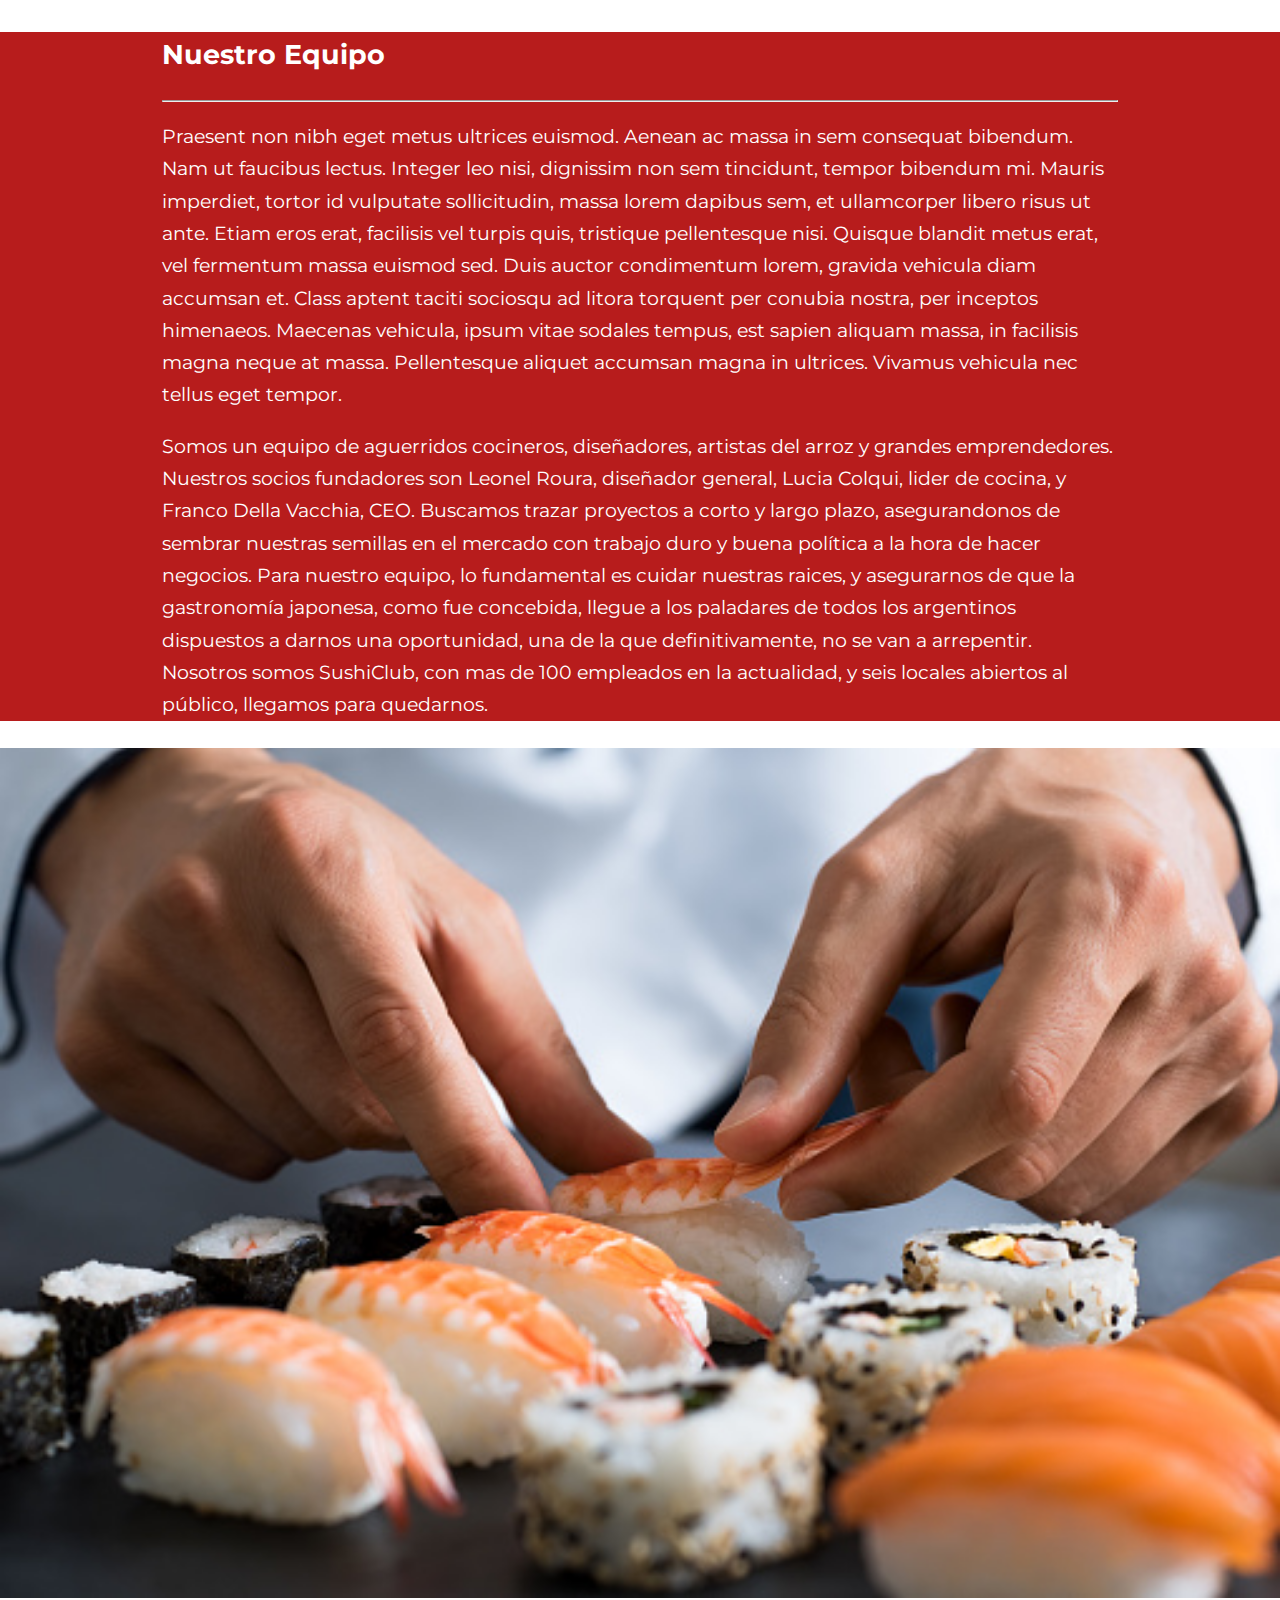
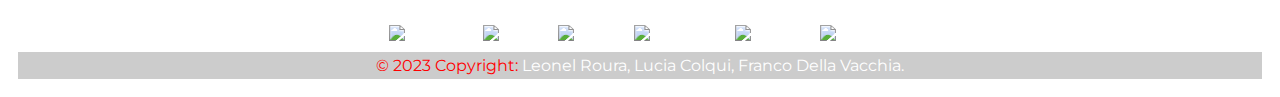
==== commit e49bb958: "corregimos un ultimo lorem ipsum" ====
--- a/index.html
+++ b/index.html
@@ -8,13 +8,14 @@
     <link href="https://cdn.jsdelivr.net/npm/bootstrap@5.3.0-alpha1/dist/css/bootstrap.min.css" rel="stylesheet" integrity="sha384-GLhlTQ8iRABdZLl6O3oVMWSktQOp6b7In1Zl3/Jr59b6EGGoI1aFkw7cmDA6j6gD" crossorigin="anonymous">
     <link rel="stylesheet" type="text/css" href="./style.css">
     <link rel="stylesheet" href="https://fonts.googleapis.com/css?family=Montserrat">
+    <link rel="shortcut icon" type="image/png" href="./assets/images/FAVICON-01.png">
 </head>
 <body>
     <!--NAVBAR-->
-    <nav class="navbar navbar-expand-lg sticky-top">
+    <nav class="navbar navbar-expand-lg sticky-top" id="navbar">
         <div class="container">
-            <a class="navbar-brand" href="#">
-                <img src="./assets/images/logo-light.png" alt="logo">
+            <a class="navbar-brand" href="#hero">
+                <img src="./assets/images/sushilight.svg" alt="logo">
             </a>
             <button class="navbar-toggler" type="button" data-bs-toggle="collapse" data-bs-target="#navbarNav"
                 aria-controls="navbarNav" aria-expanded="false" aria-label="Toggle navigation">
@@ -26,16 +27,16 @@
                         <a class="nav-link" href="#hero">Inicio</a>
                     </li>
                     <li class="nav-item">
-                        <a class="nav-link" href="#about">Nosotros</a>
+                        <a class="nav-link" href="#cards">Nosotros</a>
                     </li>
                     <li class="nav-item">
                     <a class="nav-link" href="#team">Equipo</a>
-                    </li>
+                </li>
+                <li class="nav-item">
+                    <a class="nav-link" href="reservas.html">Reservas</a>
+                </li>
                     <li class="nav-item">
                         <a class="nav-link" href="contacto.html">Contacto</a>
-                    </li>
-                    <li class="nav-item">
-                        <a class="nav-link" href="reservas.html">Pedido</a>
                     </li>
                     </li>
                 </ul>
@@ -47,25 +48,29 @@
         <div class="container">
             <div class="row">
                 <div class="col-12 noselect">
-                    <h1>EL MEJOR SUSHI</h1>
                     <h1>SUSHICLUB</h1>
+                    <h2>El MEJOR SUSHI</h2>
                 </div>
             </div>
         </div>
     </section>
     <!--Cards-->
-    <container id="cards">
-        <section id="about">
+    <div id="cards">
+        <section>
             <div class="container-fluid">
                 <div class="row">
                     <div class="col-12 col-md-6 cardset">
                         <div class="cardtext">
                             <h2>Qué ofrecemos</h2>
+                            <hr>
                             <p>Sushiclub ofrece en franquicia tanto la modalidad de Restó, como la modalidad de Delivery & Take away (o ambas en fusión). 
                                 Brindamos el 100 % de nuestro know how para que tu proyecto tenga un alto rendimiento a corto plazo. 
                                 Para esto, contamos con un equipo de gran experiencia en el rubro, y una modalidad de especial capacitación, 
                                 supervisión y asesoramiento para ofrecer al franquiciado la tranquilidad, 
-                                orden y seguridad necesaria para un comienzo exitoso.</p>
+                                orden y seguridad necesaria para un comienzo exitoso.
+                                Somos número 1 en ventas en Buenos Aires, Capital Federal, y estamos trabajando en aumentar nuestras franquicias para tu comodidad,
+                                actualmente nos hemos expandido a Córdoba, Chaco, Mendoza y Tucumán.
+                                No busques copias, ni te conformes con menos. Vení a comer el mejor sushi de estilo japonés en Sushiclub.</p>
                         </div>
                     </div>
                     <div class="col-12 col-md-6 imagecard">
@@ -81,16 +86,16 @@
                     <div class="col-12 col-md-6 cardset" >
                         <div class="cardtext">
                             <h2>¿Quiénes Somos?</h2>
+                            <hr>
                             <p>Somos una empresa en constante crecimiento que siente pasión por lo que hace, y por ello, 
                             buscamos un perfil de franquiciado que tenga las mismas ganas y motivación para superarse día a día. 
                             Vamos en busca de personas proactivas, con un enfoque comercial, que puedan apreciar el arte culinario, 
                             aplicar los controles necesarios para garantizar la máxima calidad del producto, 
-                            y manejar sus equipos de trabajo a la perfección con una mezcla de conocimientos, ganas y empuje.</p>
-                            <p>Sushiclub ofrece en franquicia tanto la modalidad de Restó, como la modalidad de Delivery & Take away (o ambas en fusión). 
-                                Brindamos el 100 % de nuestro know how para que tu proyecto tenga un alto rendimiento a corto plazo. 
-                                Para esto, contamos con un equipo de gran experiencia en el rubro, y una modalidad de especial capacitación, 
-                                supervisión y asesoramiento para ofrecer al franquiciado la tranquilidad, 
-                                orden y seguridad necesaria para un comienzo exitoso.</p>
+                            y manejar sus equipos de trabajo a la perfección con una mezcla de conocimientos, ganas y empuje.
+                            Somos la única franquicia de Sushi argentino que hace justicia a la tradición Japonesa y se basa en sus recetas milenarias.
+                            Nuestra empresa inició hace veinte años en el barrio de Quilmes, donde inmigrantes Japoneses decidieron emprender su propio negocio,
+                            actualmente contratando cocineros y empleados japoneses y argentinos, formando un pilar importante en la cultura Nikkei en el país.
+                            </p>
                         </div>
                     </div>
                 </div>
@@ -102,6 +107,7 @@
                     <div class="col-12 col-md-6 cardset" >
                         <div class="cardtext">
                             <h2>Nuestro Equipo</h2>
+                            <hr>
                             <p>Praesent non nibh eget metus ultrices euismod. Aenean ac massa in sem consequat bibendum. Nam ut faucibus lectus.
                             Integer leo nisi, dignissim non sem tincidunt, tempor bibendum mi. Mauris imperdiet, tortor id vulputate sollicitudin,
                             massa lorem dapibus sem, et ullamcorper libero risus ut ante. Etiam eros erat, facilisis vel turpis quis, tristique
@@ -109,6 +115,14 @@
                             vehicula diam accumsan et. Class aptent taciti sociosqu ad litora torquent per conubia nostra, per inceptos himenaeos. 
                             Maecenas vehicula, ipsum vitae sodales tempus, est sapien aliquam massa, in facilisis magna neque at massa. Pellentesque
                             aliquet accumsan magna in ultrices. Vivamus vehicula nec tellus eget tempor.</p>
+                            <p>Somos un equipo de aguerridos cocineros, diseñadores, artistas del arroz y grandes emprendedores.
+                            Nuestros socios fundadores son Leonel Roura, diseñador general, Lucia Colqui, lider de cocina, y Franco Della Vacchia, CEO.
+                            Buscamos trazar proyectos a corto y largo plazo, asegurandonos de sembrar nuestras semillas en el mercado con trabajo duro
+                            y buena política a la hora de hacer negocios. Para nuestro equipo, lo fundamental es cuidar nuestras raices,
+                            y asegurarnos de que la gastronomía japonesa, como fue concebida, llegue a los paladares de todos los argentinos 
+                            dispuestos a darnos una oportunidad, una de la que definitivamente, no se van a arrepentir.
+                            Nosotros somos SushiClub, con mas de 100 empleados en la actualidad, y seis locales abiertos al público, llegamos para quedarnos.
+                            </p>
                         </div>
                     </div>
                         <div class="col-12 col-md-6 imagecard">
@@ -118,7 +132,7 @@
             </div>
         </section>
         <!--Segundo Header Oculto-->
-        <nav class="navbar sticky-bottom bg-body-tertiary hidden-footer" id="hidden">
+        <nav class="navbar sticky-bottom hidden-footer" id="hidden">
             <div class="container-fluid">
                 <a class="navbar-brand ms-auto" href="#">
                     Tel. +54 11 9456-1953
@@ -127,12 +141,56 @@
             </div>
         </nav>
         <!--Final de Header Oculto-->
-    </container>
-    <footer>
-        <a>
-            <p>404 el footer todavia no se hizo.</p>
-        </a>
-    </footer>
+    </div>
+<!--Footer real-->
+    <footer class="text-center text-white">
+        <!-- Grid container -->
+        <div class="container p-4 pb-0">
+          <!-- Section: Social media -->
+          <section class="mb-4">
+            <!-- Facebook -->
+            <a class="btn btn-outline-light btn-floating m-1 rounded-circle" href="#!" role="button">
+                <img src="./assets/images/icons8-facebook-f.svg" alt="facebook">
+            </a>
+      
+            <!-- Twitter -->
+            <a class="btn btn-outline-light btn-floating m-1 rounded-circle" href="#!" role="button">
+                <img src="./assets/images/icons8-twitter.svg" alt="twitter">
+            </a>
+      
+            <!-- Google -->
+            <a class="btn btn-outline-light btn-floating m-1 rounded-circle" href="#!" role="button">
+            <img src="./assets/images/icons8-google.svg" alt="google">
+            </a>
+      
+            <!-- Instagram -->
+            <a class="btn btn-outline-light btn-floating m-1 rounded-circle" href="#!" role="button">
+                <img src="./assets/images/icons8-instagram.svg" alt="instagram">
+            </a>
+      
+            <!-- Linkedin -->
+            <a class="btn btn-outline-light btn-floating m-1 rounded-circle" href="#!" role="button">
+                <img src="./assets/images/icons8-linkedin.svg" alt="linkedin">
+            </a>
+      
+            <!-- Github -->
+            <a class="btn btn-outline-light btn-floating m-1 rounded-circle" href="#!" role="button">
+                <img src="./assets/images/icons8-github.svg" alt="github">
+            </a>
+          </section>
+          <!-- Section: Social media -->
+        </div>
+        <!-- Grid container -->
+      
+        <!-- Copyright -->
+        <div class="text-center p-3" style="background-color: rgba(0, 0, 0, 0.2);">
+          © 2023 Copyright:
+          <a class="text-white" href="https://mdbootstrap.com/">Leonel Roura, Lucia Colqui, Franco Della Vacchia.</a>
+        </div>
+        <!-- Copyright -->
+      </footer>
+<!--Final del Footer real-->
+      
     <script src="https://cdn.jsdelivr.net/npm/bootstrap@5.3.0-alpha1/dist/js/bootstrap.bundle.min.js" integrity="sha384-w76AqPfDkMBDXo30jS1Sgez6pr3x5MlQ1ZAGC+nuZB+EYdgRZgiwxhTBTkF7CXvN" crossorigin="anonymous"></script>
     <script src="./script.js"></script>
 </body>
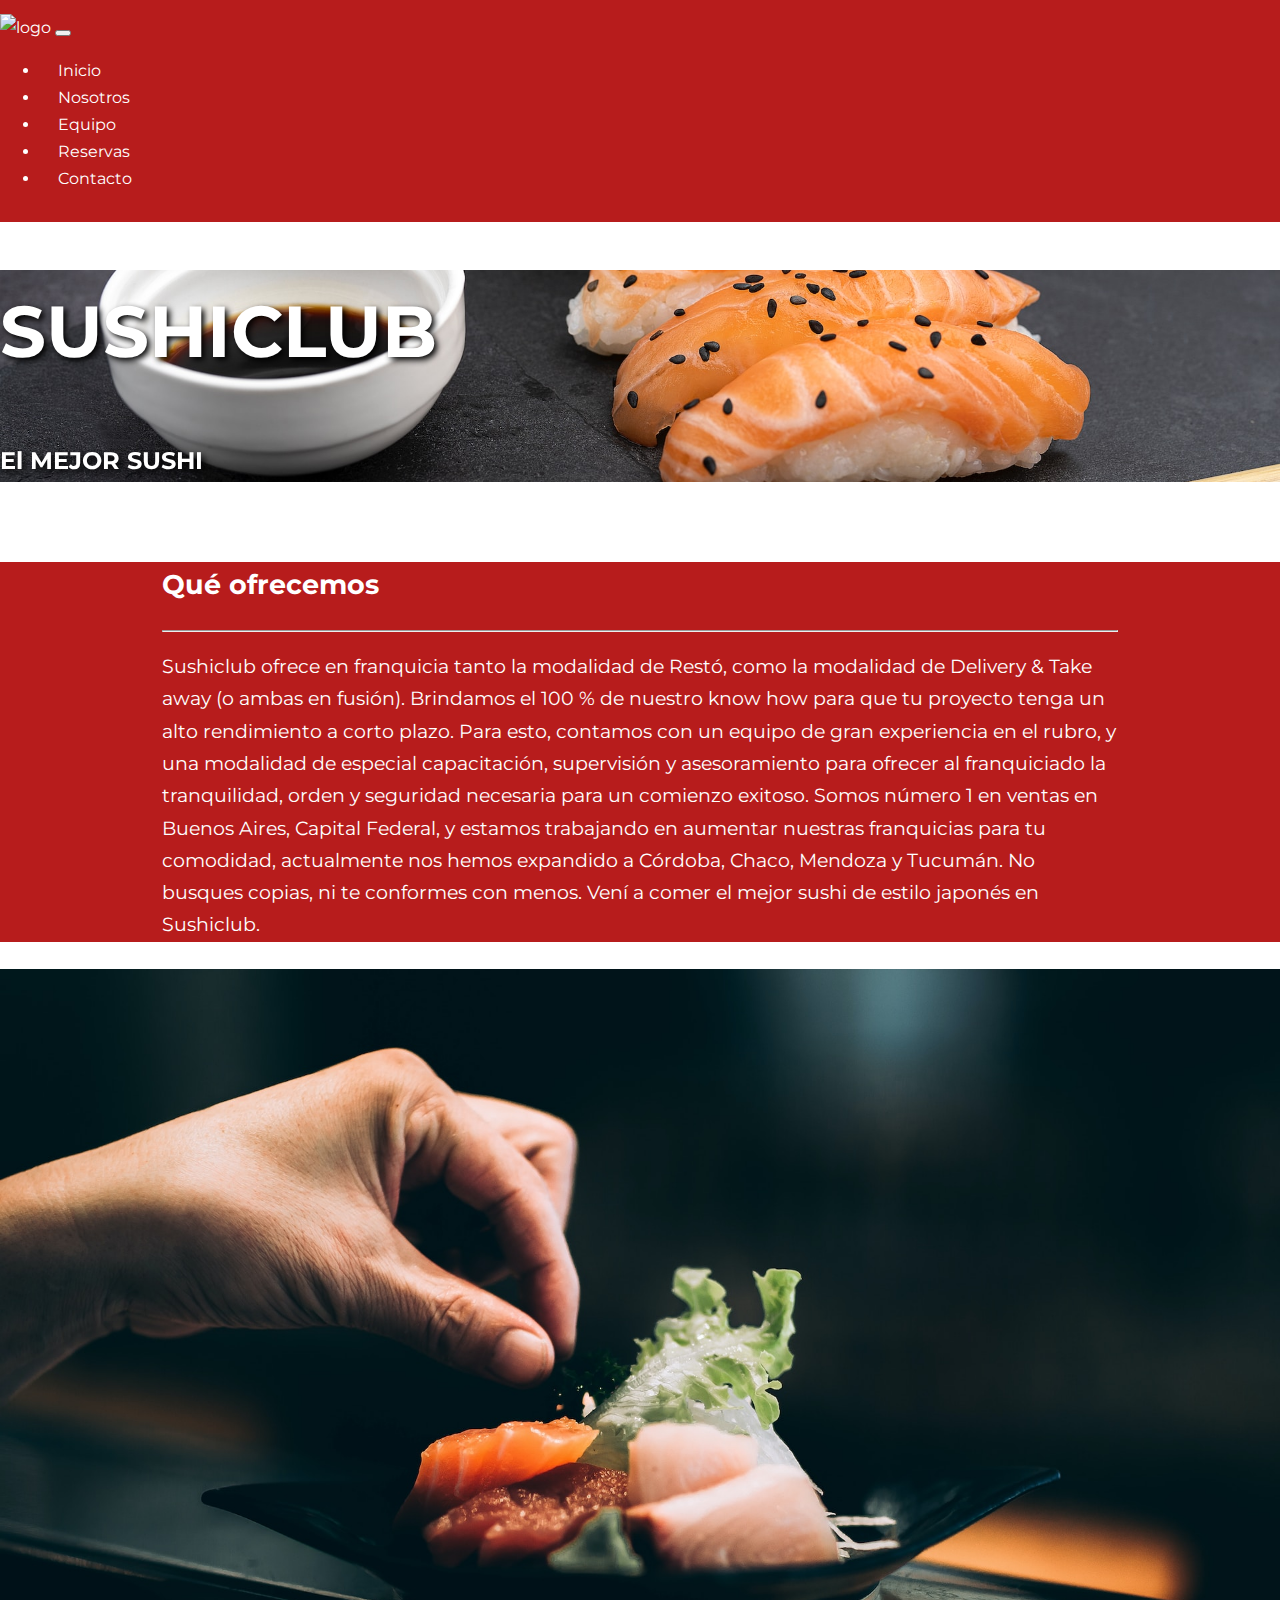
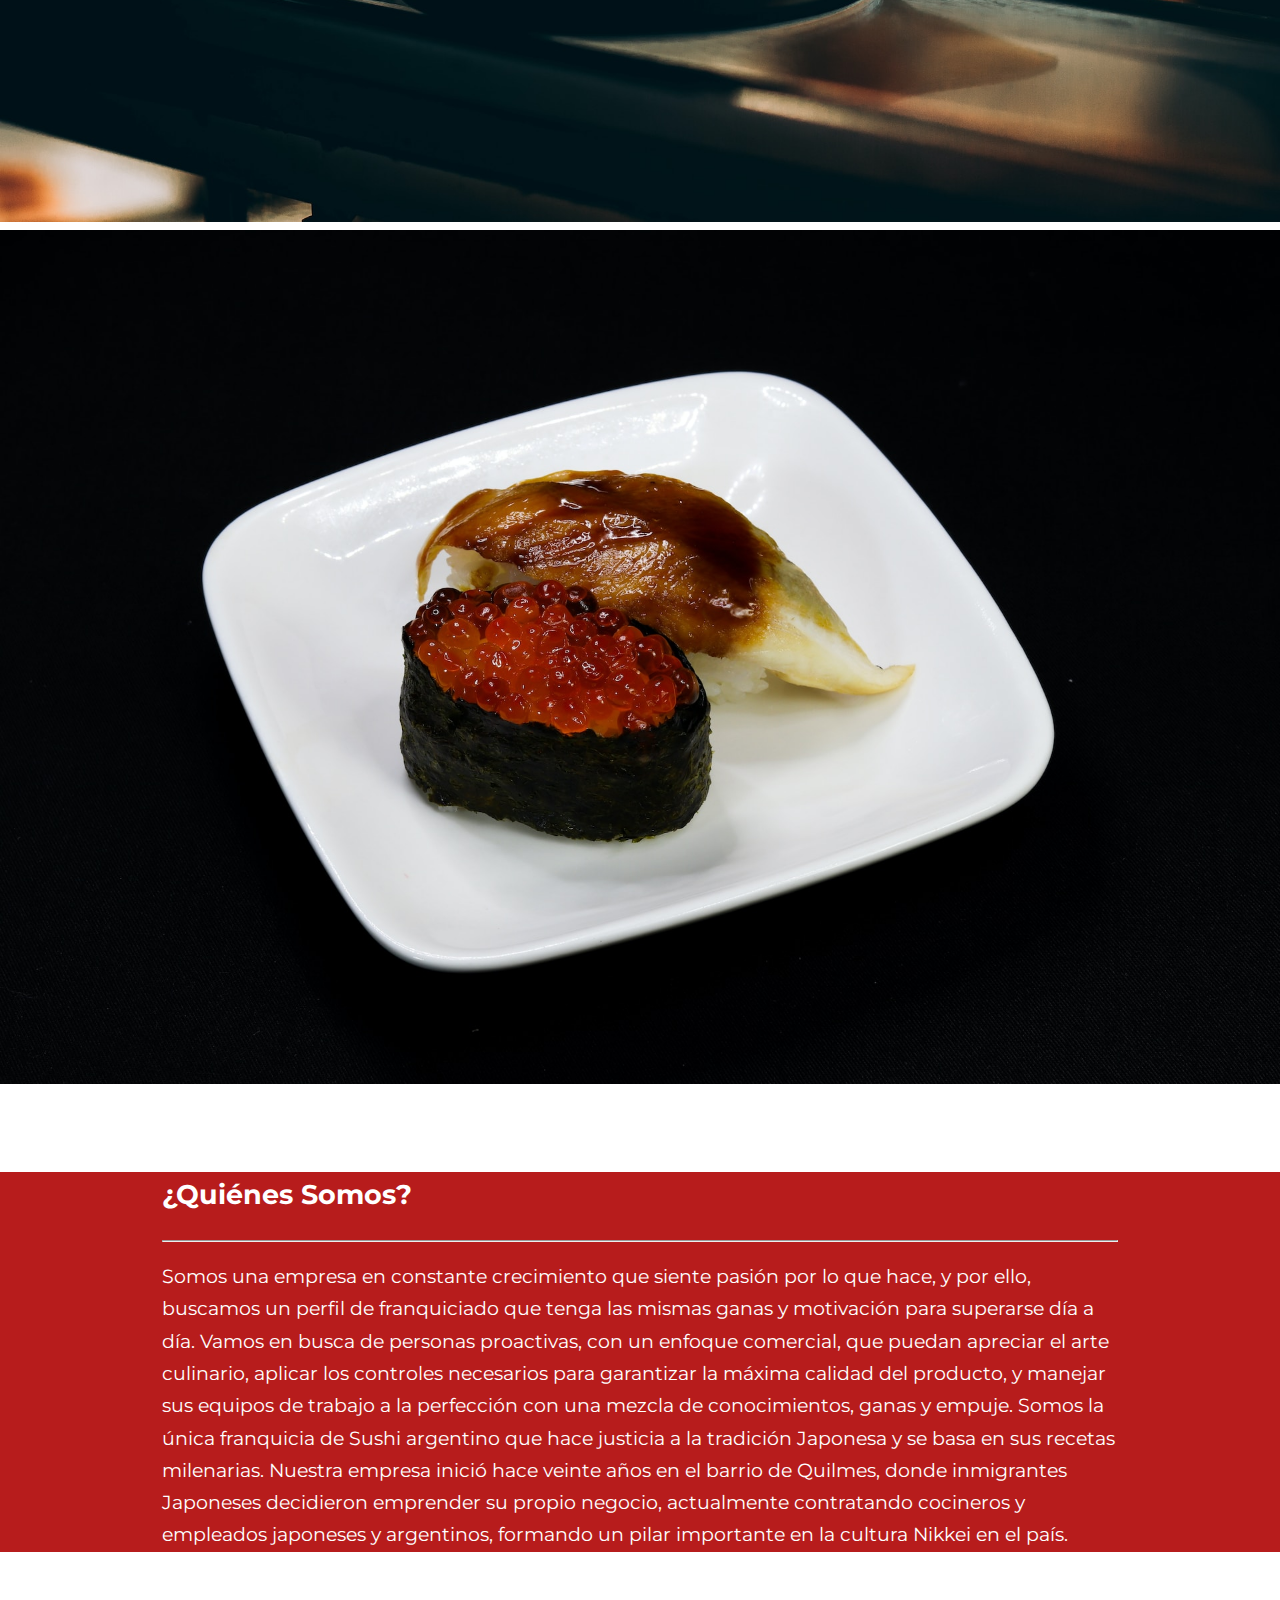
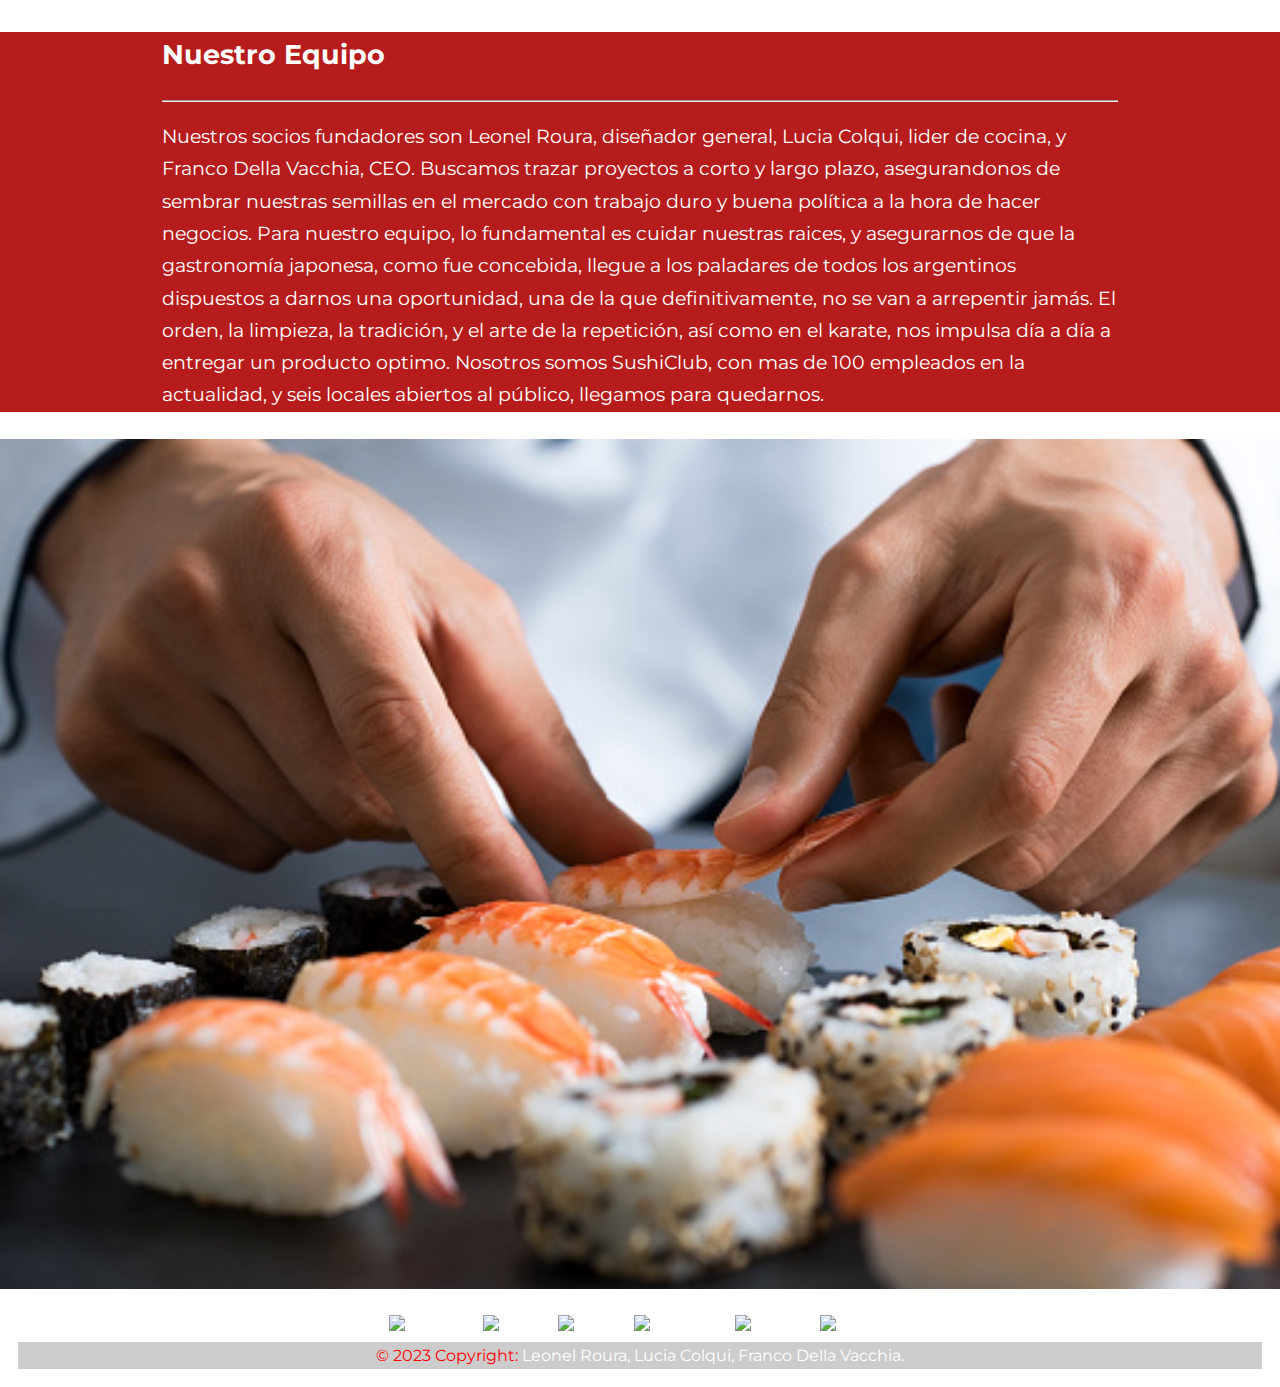
==== commit 59551ff1: "corregimos un ultimo parrafo" ====
--- a/index.html
+++ b/index.html
@@ -108,19 +108,12 @@
                         <div class="cardtext">
                             <h2>Nuestro Equipo</h2>
                             <hr>
-                            <p>Praesent non nibh eget metus ultrices euismod. Aenean ac massa in sem consequat bibendum. Nam ut faucibus lectus.
-                            Integer leo nisi, dignissim non sem tincidunt, tempor bibendum mi. Mauris imperdiet, tortor id vulputate sollicitudin,
-                            massa lorem dapibus sem, et ullamcorper libero risus ut ante. Etiam eros erat, facilisis vel turpis quis, tristique
-                            pellentesque nisi. Quisque blandit metus erat, vel fermentum massa euismod sed. Duis auctor condimentum lorem, gravida
-                            vehicula diam accumsan et. Class aptent taciti sociosqu ad litora torquent per conubia nostra, per inceptos himenaeos. 
-                            Maecenas vehicula, ipsum vitae sodales tempus, est sapien aliquam massa, in facilisis magna neque at massa. Pellentesque
-                            aliquet accumsan magna in ultrices. Vivamus vehicula nec tellus eget tempor.</p>
-                            <p>Somos un equipo de aguerridos cocineros, diseñadores, artistas del arroz y grandes emprendedores.
-                            Nuestros socios fundadores son Leonel Roura, diseñador general, Lucia Colqui, lider de cocina, y Franco Della Vacchia, CEO.
+                            <p>Nuestros socios fundadores son Leonel Roura, diseñador general, Lucia Colqui, lider de cocina, y Franco Della Vacchia, CEO.
                             Buscamos trazar proyectos a corto y largo plazo, asegurandonos de sembrar nuestras semillas en el mercado con trabajo duro
                             y buena política a la hora de hacer negocios. Para nuestro equipo, lo fundamental es cuidar nuestras raices,
                             y asegurarnos de que la gastronomía japonesa, como fue concebida, llegue a los paladares de todos los argentinos 
-                            dispuestos a darnos una oportunidad, una de la que definitivamente, no se van a arrepentir.
+                            dispuestos a darnos una oportunidad, una de la que definitivamente, no se van a arrepentir jamás.
+                            El orden, la limpieza, la tradición, y el arte de la repetición, así como en el karate, nos impulsa día a día a entregar un producto optimo.
                             Nosotros somos SushiClub, con mas de 100 empleados en la actualidad, y seis locales abiertos al público, llegamos para quedarnos.
                             </p>
                         </div>
